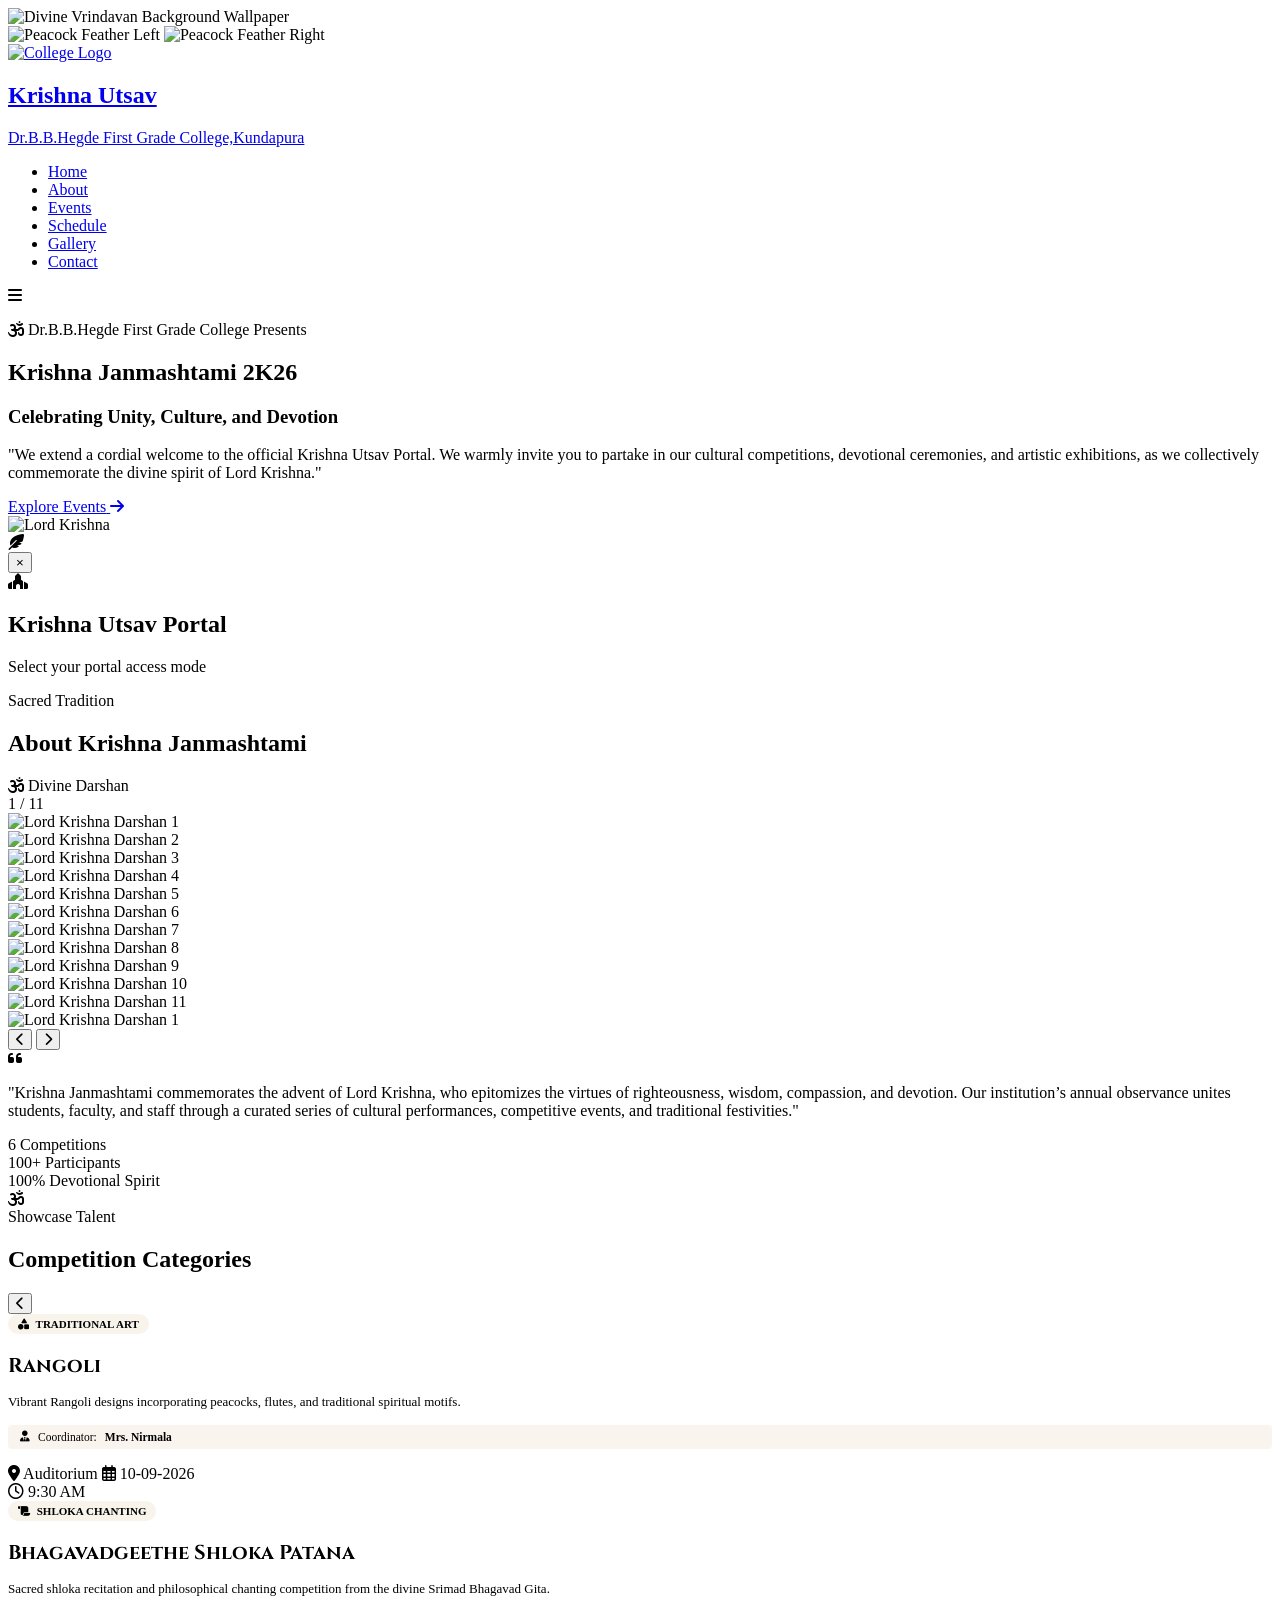
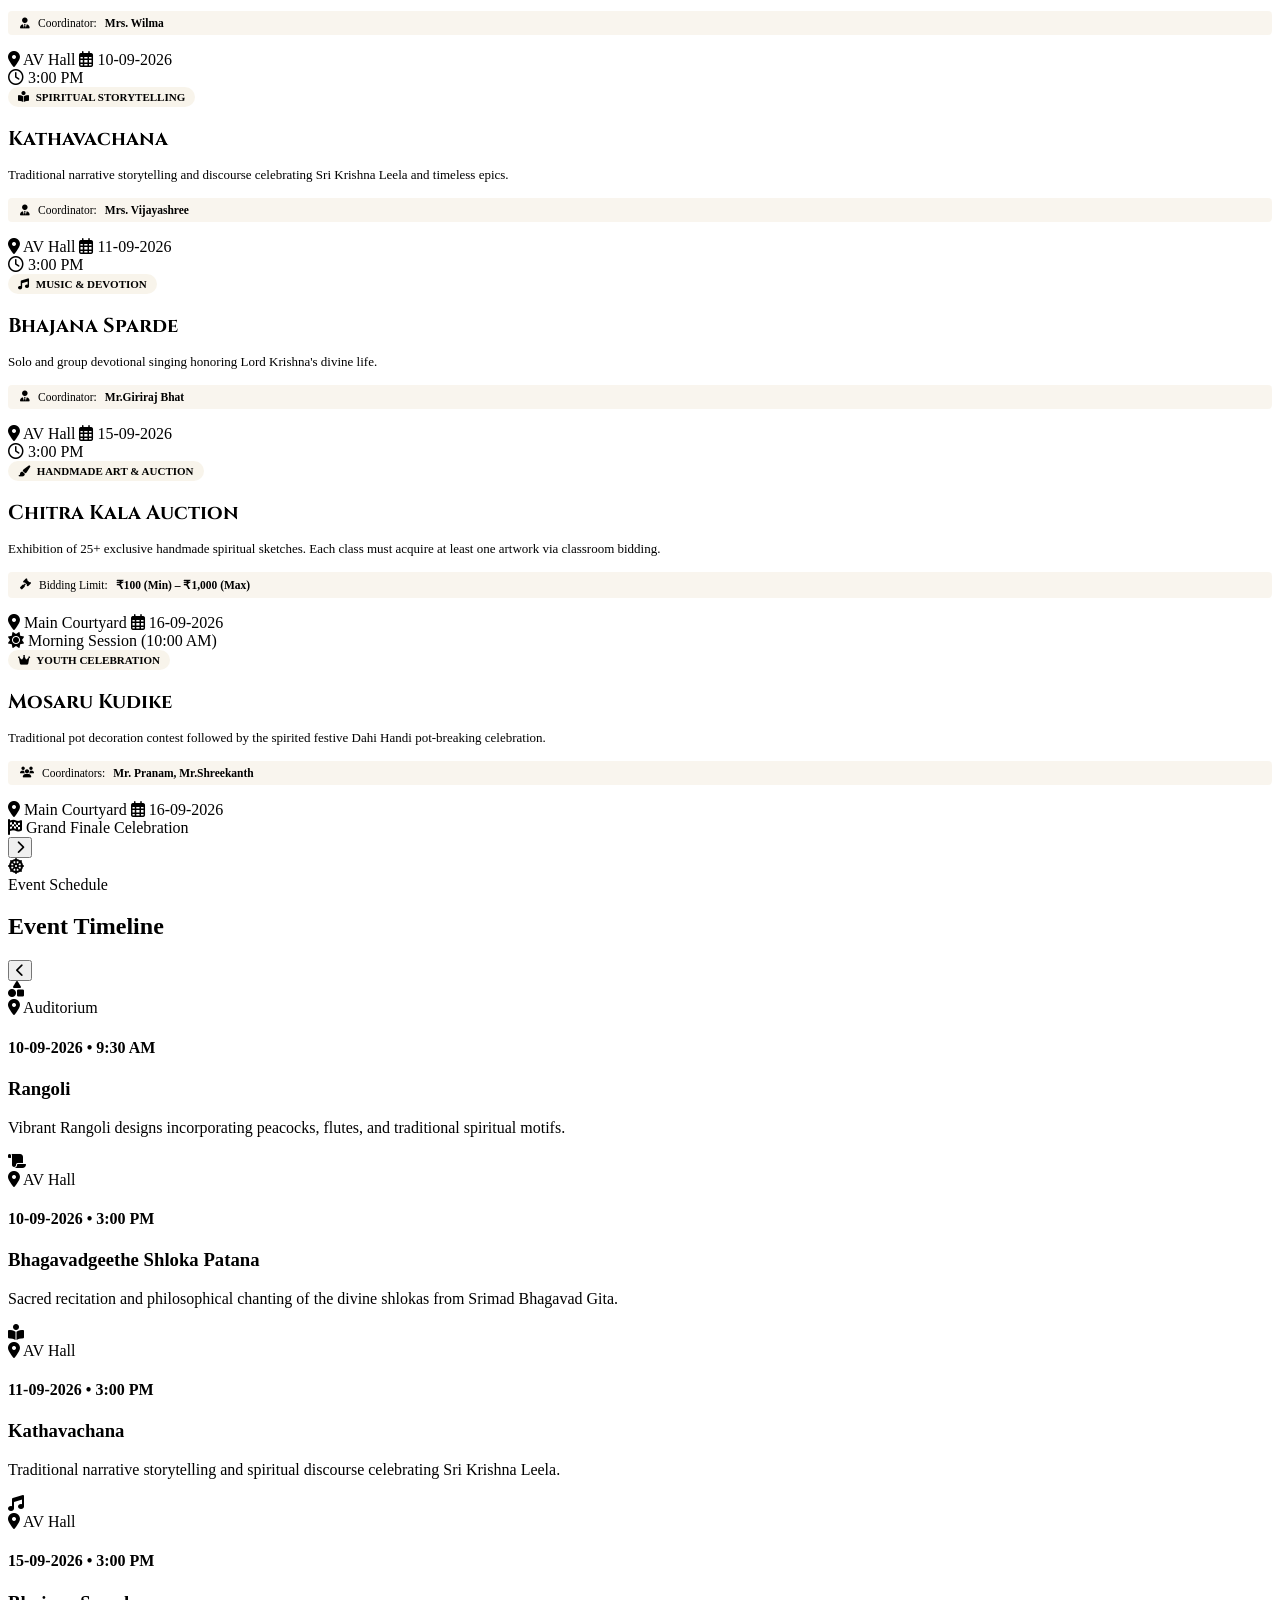
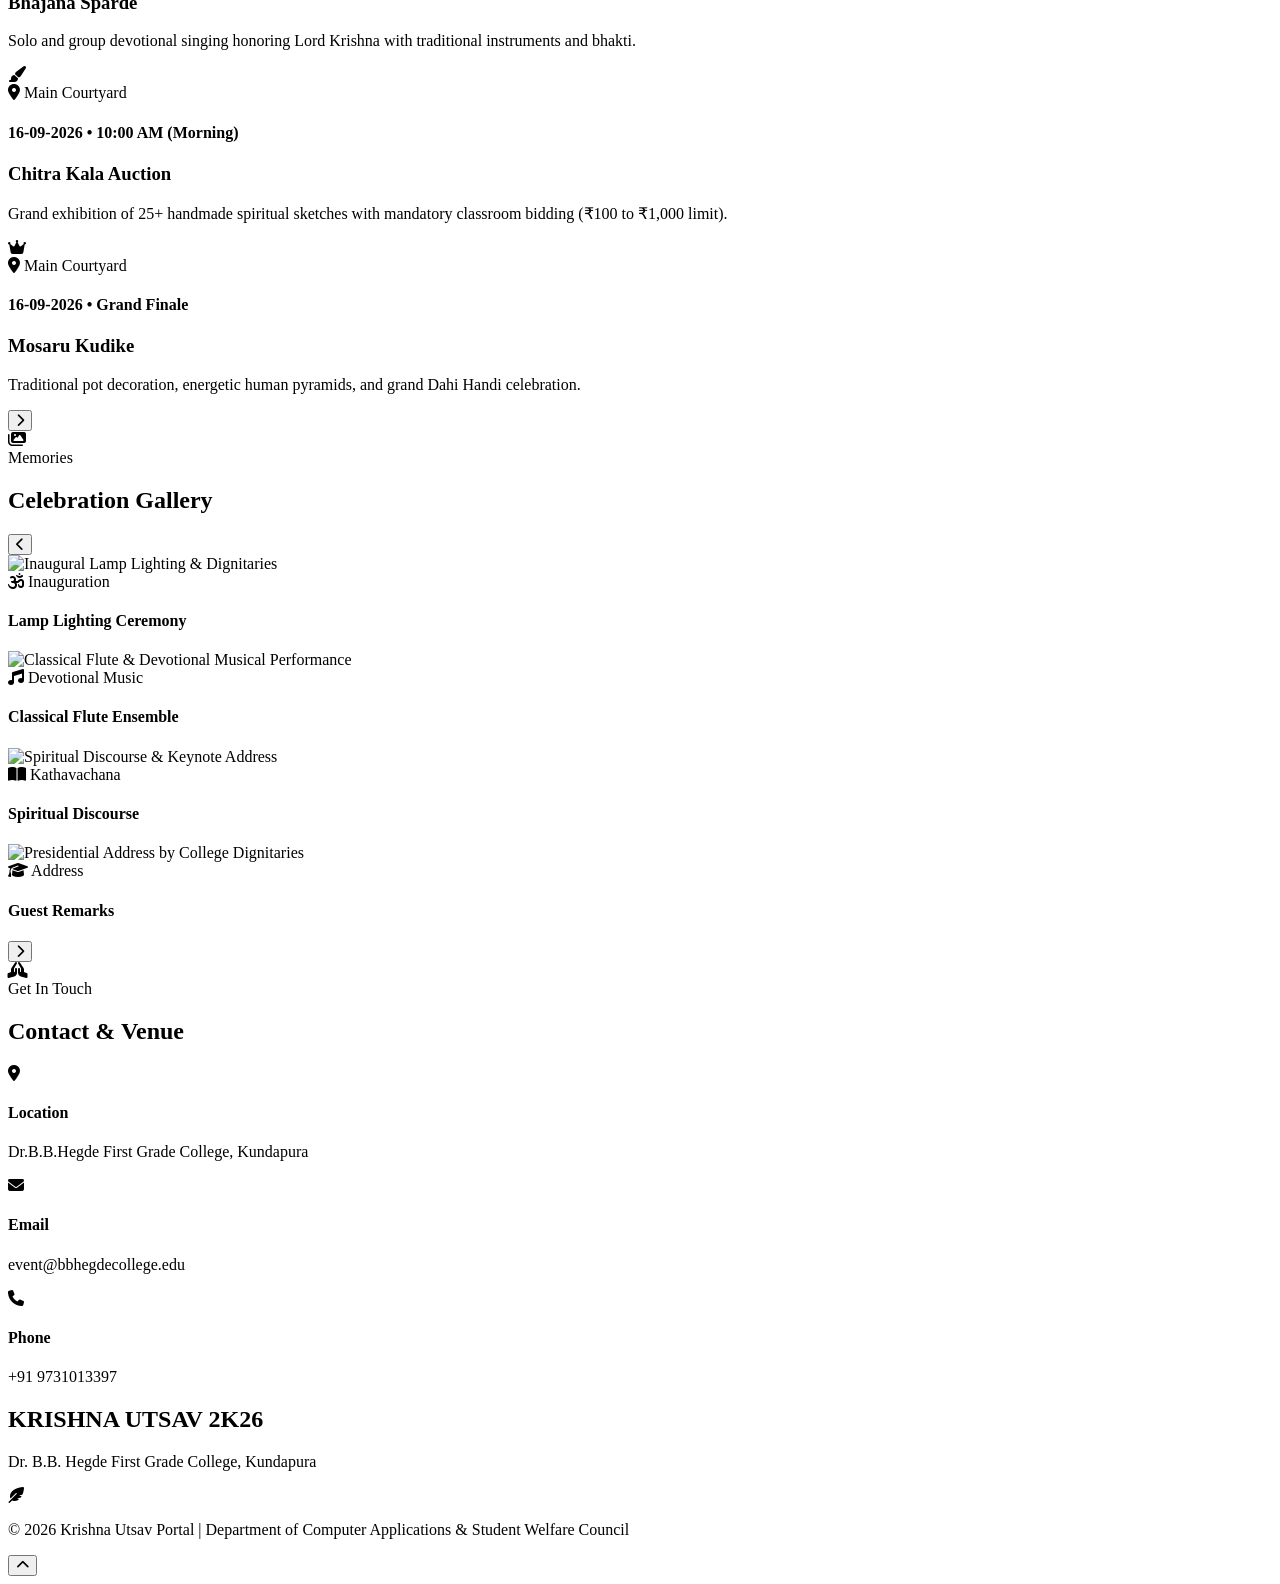
==== HTML and CSS/portal_showcase.html @ 1ee276e9 "Initial commit - Krishna Utsav Launch website" ====
<!DOCTYPE html>
<html lang="en">

<head>
  <base href="https://krishna-utsav-2026.vercel.app/">
    <meta charset="UTF-8">
    <meta name="viewport" content="width=device-width, initial-scale=1.0">

    <title>Krishna Utsav Portal | Krishna Janmashtami 2026</title>
    <meta name="description"
        content="Official Krishna Janmashtami Event Portal for Dr BB Hegde First Grade College. Join cultural competitions, devotional events, and celebrations.">

    <!-- Favicon & Touch Icons -->
    <link rel="icon" type="image/x-icon" href="favicon.ico">
    <link rel="icon" type="image/png" sizes="32x32" href="Image and Audio/favicon-32x32.png">
    <link rel="icon" type="image/png" sizes="16x16" href="Image and Audio/favicon-16x16.png">
    <link rel="apple-touch-icon" sizes="180x180" href="Image and Audio/apple-touch-icon.png">

    <!-- Google Fonts (Poppins & Cinzel for spiritual touch) -->
    <link rel="preconnect" href="https://fonts.googleapis.com">
    <link rel="preconnect" href="https://fonts.gstatic.com" crossorigin>
    <link
        href="https://fonts.googleapis.com/css2?family=Cinzel:wght@500;600;700;800&family=Poppins:wght@300;400;500;600;700&display=swap"
        rel="stylesheet">

    <!-- Font Awesome -->
    <link rel="stylesheet" href="https://cdnjs.cloudflare.com/ajax/libs/font-awesome/6.7.2/css/all.min.css">

    <!-- CSS -->
    <link rel="stylesheet" href="HTML and CSS/index.css">

    <!-- JS -->
    <script src="Java Script/index.js" defer></script>
</head>

<body>

    <!-- Decorative Corner Ornaments -->
    <div class="corner-ornament tl"></div>
    <div class="corner-ornament tr"></div>
    <div class="corner-ornament bl"></div>
    <div class="corner-ornament br"></div>

    <!-- Reading Progress Bar -->
    <div id="scrollProgress" class="scroll-progress"></div>

    <!-- Full-Page Divine Background Wallpaper -->
    <div class="global-page-bg" aria-hidden="true">
        <img src="Image and Audio/vrindavan-bg.jpeg" alt="Divine Vrindavan Background Wallpaper">
    </div>

    <!-- Global Floating Background Elements: Divine Peacock Feathers -->
    <img src="Image and Audio/peacock-feather.png" class="bg-peacock-feather-1" alt="Peacock Feather Left">
    <img src="Image and Audio/peacock-feather.png" class="bg-peacock-feather-2" alt="Peacock Feather Right">


    <!-- Audio Ambient Player -->
    <audio id="bgMusic" loop preload="auto" autoplay>
        <source src="Image and Audio/krishna_flute.mp3" type="audio/mpeg">
        <source src="https://krishna-utsav-2026.vercel.app/Image%20and%20Audio/krishna_flute.mp3" type="audio/mpeg">
        <source src="../Image and Audio/audio/krishna_flute.mp3" type="audio/mpeg">
    </audio>

    <!--=================================================
                    HEADER / NAVBAR
==================================================-->
    <header class="header">
        <nav class="navbar">
            <a href="#home" class="logo">
                <div class="logo-icon-wrap">
                    <img src="Image and Audio/college-logo.png" alt="College Logo">
                </div>
                <div>
                    <h2>Krishna Utsav</h2>
                    <span>Dr.B.B.Hegde First Grade College,Kundapura</span>
                </div>
            </a>

            <ul class="nav-links">
                <li><a href="#home">Home</a></li>
                <li><a href="#about">About</a></li>
                <li><a href="#events">Events</a></li>
                <li><a href="#schedule">Schedule</a></li>
                <li><a href="#gallery">Gallery</a></li>
                <li><a href="#contact">Contact</a></li>
            </ul>

            <div class="menu-btn" aria-label="Toggle Navigation Menu">
                <i class="fa-solid fa-bars"></i>
            </div>
        </nav>
    </header>

    <!--=================================================
                    HERO SECTION
==================================================-->
    <section class="hero" id="home">
        <div class="mandala"></div>
        <div class="spiritual-glow-bg"></div>
        <div class="light-rays"></div>



        <div class="hero-content">
            <p class="college-name">
                <i class="fa-solid fa-om gold-icon"></i> Dr.B.B.Hegde First Grade College Presents
            </p>

            <h1>
                Krishna Janmashtami <span class="gold-year">2K26</span>
            </h1>

            <h3>
                Celebrating Unity, Culture, and Devotion
            </h3>

            <p class="hero-description">
                "We extend a cordial welcome to the official Krishna Utsav Portal.
                We warmly invite you to partake in our cultural competitions,
                devotional ceremonies, and artistic exhibitions,
                as we collectively commemorate the divine spirit of Lord Krishna."
            </p>

            <div class="hero-actions">
                <a href="#events" class="primary-btn">
                    <span>Explore Events</span>
                    <i class="fa-solid fa-arrow-right"></i>
                </a>
            </div>
        </div>

        <div class="hero-image">
            <div class="divine-halo"></div>
            <div class="divine-halo-outer"></div>
            <div class="divine-halo-inner"></div>
            <div class="divine-aura"></div>
            <div class="divine-aura-inner"></div>
            <img src="Image and Audio/krishna-hero.png" alt="Lord Krishna" class="krishna-img">
        </div>
    </section>

    <!-- Spiritual Divider -->
    <div class="spiritual-divider">
        <span class="divider-line"></span>
        <span class="divider-icon"><i class="fa-solid fa-feather-pointed"></i></span>
        <span class="divider-line"></span>
    </div>

    <!--=================================================
                ACCESS PORTAL MODAL
==================================================-->
    <div class="portal-modal" id="portalModal">
        <div class="modal-content">
            <button class="close-modal" aria-label="Close modal">
                &times;
            </button>

            <div class="modal-header-badge">
                <i class="fa-solid fa-place-of-worship"></i>
            </div>

            <h2>Krishna Utsav Portal</h2>
            <p>Select your portal access mode</p>
        </div>
    </div>

    <!--=================================================
                    ABOUT SECTION
==================================================-->
    <section class="about reveal" id="about">
        <div class="section-title">
            <span class="sub-heading">Sacred Tradition</span>
            <h2>About Krishna Janmashtami</h2>
            <div class="gold-underline"></div>
        </div>

        <div class="about-container">
            <div class="about-image reveal-left">
                <div class="krishna-darshan-card">
                    <div class="krishna-darshan-header">
                        <div class="krishna-darshan-title">
                            <i class="fa-solid fa-om gold-icon"></i>
                            <span>Divine Darshan</span>
                        </div>
                        <span class="darshan-counter" id="darshanCounter">1 / 11</span>
                    </div>

                    <div class="krishna-slider-container" id="krishnaSliderContainer">
                        <div class="krishna-slider-track" id="krishnaSliderTrack">
                            <div class="krishna-slide" data-index="1">
                                <img src="Image and Audio/Krishna/krishna-1.jpeg" alt="Lord Krishna Darshan 1"
                                    loading="eager">
                            </div>
                            <div class="krishna-slide" data-index="2">
                                <img src="Image and Audio/Krishna/krishna-2.jpeg" alt="Lord Krishna Darshan 2"
                                    loading="lazy">
                            </div>
                            <div class="krishna-slide" data-index="3">
                                <img src="Image and Audio/Krishna/krishna-3.jpeg" alt="Lord Krishna Darshan 3"
                                    loading="lazy">
                            </div>
                            <div class="krishna-slide" data-index="4">
                                <img src="Image and Audio/Krishna/krishna-4.jpeg" alt="Lord Krishna Darshan 4"
                                    loading="lazy">
                            </div>
                            <div class="krishna-slide" data-index="5">
                                <img src="Image and Audio/Krishna/krishna-5.jpeg" alt="Lord Krishna Darshan 5"
                                    loading="lazy">
                            </div>
                            <div class="krishna-slide" data-index="6">
                                <img src="Image and Audio/Krishna/krishna-6.jpeg" alt="Lord Krishna Darshan 6"
                                    loading="lazy">
                            </div>
                            <div class="krishna-slide" data-index="7">
                                <img src="Image and Audio/Krishna/krishna-7.jpeg" alt="Lord Krishna Darshan 7"
                                    loading="lazy">
                            </div>
                            <div class="krishna-slide" data-index="8">
                                <img src="Image and Audio/Krishna/krishna-8.jpeg" alt="Lord Krishna Darshan 8"
                                    loading="lazy">
                            </div>
                            <div class="krishna-slide" data-index="9">
                                <img src="Image and Audio/Krishna/krishna-9.jpeg" alt="Lord Krishna Darshan 9"
                                    loading="lazy">
                            </div>
                            <div class="krishna-slide" data-index="10">
                                <img src="Image and Audio/Krishna/krishna-10.jpeg" alt="Lord Krishna Darshan 10"
                                    loading="lazy">
                            </div>
                            <div class="krishna-slide" data-index="11">
                                <img src="Image and Audio/Krishna/krishna-11.jpeg" alt="Lord Krishna Darshan 11"
                                    loading="lazy">
                            </div>
                            <!-- Seamless infinite loop clone -->
                            <div class="krishna-slide" data-index="1-clone" aria-hidden="true">
                                <img src="Image and Audio/Krishna/krishna-1.jpeg" alt="Lord Krishna Darshan 1"
                                    loading="lazy">
                            </div>
                        </div>

                        <!-- 3-second countdown timer bar -->
                        <div class="krishna-timer-progress">
                            <div class="krishna-timer-bar" id="krishnaTimerBar"></div>
                        </div>

                        <!-- Navigation Arrows -->
                        <button class="krishna-nav-btn prev" id="krishnaPrev" aria-label="Previous Darshan">
                            <i class="fa-solid fa-chevron-left"></i>
                        </button>
                        <button class="krishna-nav-btn next" id="krishnaNext" aria-label="Next Darshan">
                            <i class="fa-solid fa-chevron-right"></i>
                        </button>
                    </div>

                    <!-- 11 Pagination Navigation Dots -->
                    <div class="krishna-dots-container" id="krishnaDots"></div>
                </div>
            </div>

            <div class="about-content reveal-right">
                <div class="quote-badge">
                    <i class="fa-solid fa-quote-left"></i>
                </div>
                <p>
                    "Krishna Janmashtami commemorates the advent of Lord Krishna, who epitomizes the virtues of
                    righteousness, wisdom, compassion, and devotion. Our institution’s annual observance unites
                    students, faculty, and staff through a curated series of cultural performances, competitive events,
                    and traditional festivities."
                </p>
                <div class="about-stats">
                    <div class="stat-card reveal-scale">
                        <span class="stat-num">6</span>
                        <span class="stat-label">Competitions</span>
                    </div>
                    <div class="stat-card reveal-scale">
                        <span class="stat-num">100+</span>
                        <span class="stat-label">Participants</span>
                    </div>
                    <div class="stat-card reveal-scale">
                        <span class="stat-num">100%</span>
                        <span class="stat-label">Devotional Spirit</span>
                    </div>
                </div>
            </div>
        </div>
    </section>

    <!-- Spiritual Divider -->
    <div class="spiritual-divider">
        <span class="divider-line"></span>
        <span class="divider-icon"><i class="fa-solid fa-om"></i></span>
        <span class="divider-line"></span>
    </div>

    <!--=================================================
                COMPETITIONS SECTION
==================================================-->
    <section class="events reveal" id="events">
        <div class="section-title">
            <span class="sub-heading">Showcase Talent</span>
            <h2>Competition Categories</h2>
            <div class="gold-underline"></div>
        </div>

        <div class="carousel-container" id="eventsCarousel">
            <button class="carousel-ctrl-btn prev" aria-label="Previous Events"><i
                    class="fa-solid fa-chevron-left"></i></button>
            <div class="carousel-viewport">
                <div id="eventContainer" class="slider-track">
                    <!-- 1. Rangoli -->
                    <div class="event-card">
                        <div style="margin-bottom: 12px;">
                            <strong
                                style="font-size: 11px; padding: 4px 10px; border-radius: 12px; background: rgba(198,161,91,0.12); color: var(--secondary); text-transform: uppercase;"><i
                                    class="fa-solid fa-shapes" style="margin-right: 4px;"></i> Traditional
                                Art</strong>
                        </div>
                        <h3
                            style="font-family: 'Cinzel', serif; font-size: 20px; color: var(--primary); margin-bottom: 8px;">
                            Rangoli</h3>
                        <p style="color: var(--text-muted); font-size: 13px; line-height: 1.6; margin-bottom: 12px;">
                            Vibrant Rangoli designs incorporating peacocks, flutes, and traditional spiritual motifs.
                        </p>
                        <div
                            style="display: flex; align-items: center; gap: 8px; margin-bottom: 16px; padding: 6px 12px; background: rgba(198,161,91,0.1); border-left: 3px solid var(--secondary); border-radius: 4px;">
                            <i class="fa-solid fa-user-tie" style="color: var(--secondary); font-size: 11px;"></i>
                            <span
                                style="font-size: 11.5px; color: var(--text-muted); font-weight: 500;">Coordinator:</span>
                            <strong style="font-size: 11.5px; color: var(--primary);">Mrs. Nirmala</strong>
                        </div>
                        <div class="event-meta-box">
                            <div class="event-meta-row">
                                <span class="event-venue-tag"><i class="fa-solid fa-location-dot"></i> Auditorium</span>
                                <span class="event-date-badge"><i class="fa-regular fa-calendar-days"></i>
                                    10-09-2026</span>
                            </div>
                            <div class="event-time-tag">
                                <i class="fa-regular fa-clock"></i> 9:30 AM
                            </div>
                        </div>
                    </div>

                    <!-- 2. Bhagavadgeethe Shloka Patana -->
                    <div class="event-card">
                        <div style="margin-bottom: 12px;">
                            <strong
                                style="font-size: 11px; padding: 4px 10px; border-radius: 12px; background: rgba(198,161,91,0.12); color: var(--secondary); text-transform: uppercase;"><i
                                    class="fa-solid fa-scroll" style="margin-right: 4px;"></i> Shloka
                                Chanting</strong>
                        </div>
                        <h3
                            style="font-family: 'Cinzel', serif; font-size: 20px; color: var(--primary); margin-bottom: 8px;">
                            Bhagavadgeethe Shloka Patana</h3>
                        <p style="color: var(--text-muted); font-size: 13px; line-height: 1.6; margin-bottom: 12px;">
                            Sacred shloka recitation and philosophical chanting competition from the divine Srimad
                            Bhagavad Gita.</p>
                        <div
                            style="display: flex; align-items: center; gap: 8px; margin-bottom: 16px; padding: 6px 12px; background: rgba(198,161,91,0.1); border-left: 3px solid var(--secondary); border-radius: 4px;">
                            <i class="fa-solid fa-user-tie" style="color: var(--secondary); font-size: 11px;"></i>
                            <span
                                style="font-size: 11.5px; color: var(--text-muted); font-weight: 500;">Coordinator:</span>
                            <strong style="font-size: 11.5px; color: var(--primary);">Mrs. Wilma</strong>
                        </div>
                        <div class="event-meta-box">
                            <div class="event-meta-row">
                                <span class="event-venue-tag"><i class="fa-solid fa-location-dot"></i> AV Hall</span>
                                <span class="event-date-badge"><i class="fa-regular fa-calendar-days"></i>
                                    10-09-2026</span>
                            </div>
                            <div class="event-time-tag">
                                <i class="fa-regular fa-clock"></i> 3:00 PM
                            </div>
                        </div>
                    </div>

                    <!-- 3. Kathavachana -->
                    <div class="event-card">
                        <div style="margin-bottom: 12px;">
                            <strong
                                style="font-size: 11px; padding: 4px 10px; border-radius: 12px; background: rgba(198,161,91,0.12); color: var(--secondary); text-transform: uppercase;"><i
                                    class="fa-solid fa-book-open-reader" style="margin-right: 4px;"></i> Spiritual
                                Storytelling</strong>
                        </div>
                        <h3
                            style="font-family: 'Cinzel', serif; font-size: 20px; color: var(--primary); margin-bottom: 8px;">
                            Kathavachana</h3>
                        <p style="color: var(--text-muted); font-size: 13px; line-height: 1.6; margin-bottom: 12px;">
                            Traditional narrative storytelling and discourse celebrating Sri Krishna Leela and timeless
                            epics.</p>
                        <div
                            style="display: flex; align-items: center; gap: 8px; margin-bottom: 16px; padding: 6px 12px; background: rgba(198,161,91,0.1); border-left: 3px solid var(--secondary); border-radius: 4px;">
                            <i class="fa-solid fa-user-tie" style="color: var(--secondary); font-size: 11px;"></i>
                            <span
                                style="font-size: 11.5px; color: var(--text-muted); font-weight: 500;">Coordinator:</span>
                            <strong style="font-size: 11.5px; color: var(--primary);">Mrs. Vijayashree</strong>
                        </div>
                        <div class="event-meta-box">
                            <div class="event-meta-row">
                                <span class="event-venue-tag"><i class="fa-solid fa-location-dot"></i> AV Hall</span>
                                <span class="event-date-badge"><i class="fa-regular fa-calendar-days"></i>
                                    11-09-2026</span>
                            </div>
                            <div class="event-time-tag">
                                <i class="fa-regular fa-clock"></i> 3:00 PM
                            </div>
                        </div>
                    </div>

                    <!-- 4. Bhajana Sparde -->
                    <div class="event-card">
                        <div style="margin-bottom: 12px;">
                            <strong
                                style="font-size: 11px; padding: 4px 10px; border-radius: 12px; background: rgba(198,161,91,0.12); color: var(--secondary); text-transform: uppercase;"><i
                                    class="fa-solid fa-music" style="margin-right: 4px;"></i> Music &
                                Devotion</strong>
                        </div>
                        <h3
                            style="font-family: 'Cinzel', serif; font-size: 20px; color: var(--primary); margin-bottom: 8px;">
                            Bhajana Sparde</h3>
                        <p style="color: var(--text-muted); font-size: 13px; line-height: 1.6; margin-bottom: 12px;">
                            Solo and group devotional singing honoring Lord Krishna's divine life.</p>
                        <div
                            style="display: flex; align-items: center; gap: 8px; margin-bottom: 16px; padding: 6px 12px; background: rgba(198,161,91,0.1); border-left: 3px solid var(--secondary); border-radius: 4px;">
                            <i class="fa-solid fa-user-tie" style="color: var(--secondary); font-size: 11px;"></i>
                            <span
                                style="font-size: 11.5px; color: var(--text-muted); font-weight: 500;">Coordinator:</span>
                            <strong style="font-size: 11.5px; color: var(--primary);">Mr.Giriraj Bhat</strong>
                        </div>
                        <div class="event-meta-box">
                            <div class="event-meta-row">
                                <span class="event-venue-tag"><i class="fa-solid fa-location-dot"></i> AV Hall</span>
                                <span class="event-date-badge"><i class="fa-regular fa-calendar-days"></i>
                                    15-09-2026</span>
                            </div>
                            <div class="event-time-tag">
                                <i class="fa-regular fa-clock"></i> 3:00 PM
                            </div>
                        </div>
                    </div>

                    <!-- 5. Chitra Kala Auction -->
                    <div class="event-card">
                        <div style="margin-bottom: 12px;">
                            <strong
                                style="font-size: 11px; padding: 4px 10px; border-radius: 12px; background: rgba(198,161,91,0.12); color: var(--secondary); text-transform: uppercase;"><i
                                    class="fa-solid fa-paintbrush" style="margin-right: 4px;"></i> Handmade Art &
                                Auction</strong>
                        </div>
                        <h3
                            style="font-family: 'Cinzel', serif; font-size: 20px; color: var(--primary); margin-bottom: 8px;">
                            Chitra Kala Auction</h3>
                        <p style="color: var(--text-muted); font-size: 13px; line-height: 1.6; margin-bottom: 12px;">
                            Exhibition of 25+ exclusive handmade spiritual sketches. Each class must acquire at least
                            one artwork via classroom bidding.</p>
                        <div
                            style="display: flex; align-items: center; gap: 8px; margin-bottom: 16px; padding: 6px 12px; background: rgba(198,161,91,0.1); border-left: 3px solid var(--secondary); border-radius: 4px;">
                            <i class="fa-solid fa-gavel" style="color: var(--secondary); font-size: 11px;"></i>
                            <span style="font-size: 11.5px; color: var(--text-muted); font-weight: 500;">Bidding
                                Limit:</span>
                            <strong style="font-size: 11.5px; color: var(--primary);">₹100 (Min) – ₹1,000 (Max)</strong>
                        </div>
                        <div class="event-meta-box">
                            <div class="event-meta-row">
                                <span class="event-venue-tag"><i class="fa-solid fa-location-dot"></i> Main
                                    Courtyard</span>
                                <span class="event-date-badge"><i class="fa-regular fa-calendar-days"></i>
                                    16-09-2026</span>
                            </div>
                            <div class="event-time-tag">
                                <i class="fa-solid fa-sun"></i> Morning Session (10:00 AM)
                            </div>
                        </div>
                    </div>

                    <!-- 6. Mosaru Kudike (Grand Finale) -->
                    <div class="event-card">
                        <div style="margin-bottom: 12px;">
                            <strong
                                style="font-size: 11px; padding: 4px 10px; border-radius: 12px; background: rgba(198,161,91,0.12); color: var(--secondary); text-transform: uppercase;"><i
                                    class="fa-solid fa-crown" style="margin-right: 4px;"></i> Youth Celebration</strong>
                        </div>
                        <h3
                            style="font-family: 'Cinzel', serif; font-size: 20px; color: var(--primary); margin-bottom: 8px;">
                            Mosaru Kudike</h3>
                        <p style="color: var(--text-muted); font-size: 13px; line-height: 1.6; margin-bottom: 12px;">
                            Traditional pot decoration contest followed by the spirited festive Dahi Handi pot-breaking
                            celebration.</p>
                        <div
                            style="display: flex; align-items: center; gap: 8px; margin-bottom: 16px; padding: 6px 12px; background: rgba(198,161,91,0.1); border-left: 3px solid var(--secondary); border-radius: 4px;">
                            <i class="fa-solid fa-users" style="color: var(--secondary); font-size: 11px;"></i>
                            <span
                                style="font-size: 11.5px; color: var(--text-muted); font-weight: 500;">Coordinators:</span>
                            <strong style="font-size: 11.5px; color: var(--primary);">Mr. Pranam,
                                Mr.Shreekanth</strong>
                        </div>
                        <div class="event-meta-box">
                            <div class="event-meta-row">
                                <span class="event-venue-tag"><i class="fa-solid fa-location-dot"></i> Main
                                    Courtyard</span>
                                <span class="event-date-badge"><i class="fa-regular fa-calendar-days"></i>
                                    16-09-2026</span>
                            </div>
                            <div class="event-time-tag">
                                <i class="fa-solid fa-flag-checkered"></i> Grand Finale Celebration
                            </div>
                        </div>
                    </div>
                </div>
            </div>
            <button class="carousel-ctrl-btn next" aria-label="Next Events"><i
                    class="fa-solid fa-chevron-right"></i></button>
        </div>
    </section>

    <!-- Spiritual Divider -->
    <div class="spiritual-divider">
        <span class="divider-line"></span>
        <span class="divider-icon"><i class="fa-solid fa-dharmachakra"></i></span>
        <span class="divider-line"></span>
    </div>

    <!--=================================================
                    TIMELINE SECTION
==================================================-->
    <section class="timeline reveal" id="schedule">
        <div class="section-title">
            <span class="sub-heading">Event Schedule</span>
            <h2>Event Timeline</h2>
            <div class="gold-underline"></div>
        </div>

        <div class="carousel-container" id="timelineCarousel">
            <button class="carousel-ctrl-btn prev" aria-label="Previous Schedule"><i
                    class="fa-solid fa-chevron-left"></i></button>
            <div class="carousel-viewport">
                <div id="timelineContainer" class="slider-track">
                    <div class="timeline-item reveal-scale">
                        <div class="timeline-dot"><i class="fa-solid fa-shapes"></i></div>
                        <div class="timeline-content">
                            <span class="timeline-venue-badge"><i class="fa-solid fa-location-dot"></i>
                                Auditorium</span>
                            <h4>10-09-2026 • 9:30 AM</h4>
                            <h3>Rangoli</h3>
                            <p>Vibrant Rangoli designs incorporating peacocks, flutes, and traditional spiritual motifs.
                            </p>
                        </div>
                    </div>

                    <div class="timeline-item reveal-scale">
                        <div class="timeline-dot"><i class="fa-solid fa-scroll"></i></div>
                        <div class="timeline-content">
                            <span class="timeline-venue-badge"><i class="fa-solid fa-location-dot"></i> AV Hall</span>
                            <h4>10-09-2026 • 3:00 PM</h4>
                            <h3>Bhagavadgeethe Shloka Patana</h3>
                            <p>Sacred recitation and philosophical chanting of the divine shlokas from Srimad Bhagavad
                                Gita.</p>
                        </div>
                    </div>

                    <div class="timeline-item reveal-scale">
                        <div class="timeline-dot"><i class="fa-solid fa-book-open-reader"></i></div>
                        <div class="timeline-content">
                            <span class="timeline-venue-badge"><i class="fa-solid fa-location-dot"></i> AV Hall</span>
                            <h4>11-09-2026 • 3:00 PM</h4>
                            <h3>Kathavachana</h3>
                            <p>Traditional narrative storytelling and spiritual discourse celebrating Sri Krishna Leela.
                            </p>
                        </div>
                    </div>

                    <div class="timeline-item reveal-scale">
                        <div class="timeline-dot"><i class="fa-solid fa-music"></i></div>
                        <div class="timeline-content">
                            <span class="timeline-venue-badge"><i class="fa-solid fa-location-dot"></i> AV Hall</span>
                            <h4>15-09-2026 • 3:00 PM</h4>
                            <h3>Bhajana Sparde</h3>
                            <p>Solo and group devotional singing honoring Lord Krishna with traditional instruments and
                                bhakti.</p>
                        </div>
                    </div>

                    <div class="timeline-item reveal-scale">
                        <div class="timeline-dot"><i class="fa-solid fa-paintbrush"></i></div>
                        <div class="timeline-content">
                            <span class="timeline-venue-badge"><i class="fa-solid fa-location-dot"></i> Main
                                Courtyard</span>
                            <h4>16-09-2026 • 10:00 AM (Morning)</h4>
                            <h3>Chitra Kala Auction</h3>
                            <p>Grand exhibition of 25+ handmade spiritual sketches with mandatory classroom bidding
                                (₹100 to ₹1,000 limit).</p>
                        </div>
                    </div>

                    <div class="timeline-item reveal-scale">
                        <div class="timeline-dot"><i class="fa-solid fa-crown"></i></div>
                        <div class="timeline-content">
                            <span class="timeline-venue-badge"><i class="fa-solid fa-location-dot"></i>
                                Main Courtyard</span>
                            <h4>16-09-2026 • Grand Finale</h4>
                            <h3>Mosaru Kudike</h3>
                            <p>Traditional pot decoration, energetic human pyramids, and grand Dahi Handi celebration.
                            </p>
                        </div>
                    </div>
                </div>
            </div>
            <button class="carousel-ctrl-btn next" aria-label="Next Schedule"><i
                    class="fa-solid fa-chevron-right"></i></button>
        </div>
    </section>

    <!-- Spiritual Divider -->
    <div class="spiritual-divider">
        <span class="divider-line"></span>
        <span class="divider-icon"><i class="fa-solid fa-images"></i></span>
        <span class="divider-line"></span>
    </div>

    <!--=================================================
                    GALLERY SECTION
==================================================-->
    <section class="gallery reveal" id="gallery">
        <div class="section-title">
            <span class="sub-heading">Memories</span>
            <h2>Celebration Gallery</h2>
            <div class="gold-underline"></div>
        </div>

        <div class="carousel-container" id="galleryCarousel">
            <button class="carousel-ctrl-btn prev" aria-label="Previous Media"><i
                    class="fa-solid fa-chevron-left"></i></button>
            <div class="carousel-viewport">
                <div id="galleryContainer" class="slider-track">
                    <div class="gallery-card reveal-scale">
                        <img src="Image and Audio/gallery-inauguration.jpeg"
                            alt="Inaugural Lamp Lighting & Dignitaries" loading="lazy">
                        <div class="gallery-card-overlay">
                            <span class="gallery-card-tag"><i class="fa-solid fa-om"></i> Inauguration</span>
                            <h4>Lamp Lighting Ceremony</h4>
                        </div>
                    </div>
                    <div class="gallery-card reveal-scale">
                        <img src="Image and Audio/gallery-flute-performance.jpeg"
                            alt="Classical Flute & Devotional Musical Performance" loading="lazy">
                        <div class="gallery-card-overlay">
                            <span class="gallery-card-tag"><i class="fa-solid fa-music"></i> Devotional Music</span>
                            <h4>Classical Flute Ensemble</h4>
                        </div>
                    </div>
                    <div class="gallery-card reveal-scale">
                        <img src="Image and Audio/gallery-spiritual-discourse.jpeg"
                            alt="Spiritual Discourse & Keynote Address" loading="lazy">
                        <div class="gallery-card-overlay">
                            <span class="gallery-card-tag"><i class="fa-solid fa-book-open"></i> Kathavachana</span>
                            <h4>Spiritual Discourse</h4>
                        </div>
                    </div>
                    <div class="gallery-card reveal-scale">
                        <img src="Image and Audio/gallery-presidential-address.jpeg"
                            alt="Presidential Address by College Dignitaries" loading="lazy">
                        <div class="gallery-card-overlay">
                            <span class="gallery-card-tag"><i class="fa-solid fa-graduation-cap"></i> Address</span>
                            <h4>Guest Remarks</h4>
                        </div>
                    </div>
                </div>
            </div>
            <button class="carousel-ctrl-btn next" aria-label="Next Media"><i
                    class="fa-solid fa-chevron-right"></i></button>
        </div>
    </section>

    <!-- Spiritual Divider -->
    <div class="spiritual-divider">
        <span class="divider-line"></span>
        <span class="divider-icon"><i class="fa-solid fa-hands-praying"></i></span>
        <span class="divider-line"></span>
    </div>

    <!--=================================================
                    CONTACT SECTION
==================================================-->
    <section class="contact reveal" id="contact">
        <div class="section-title">
            <span class="sub-heading">Get In Touch</span>
            <h2>Contact & Venue</h2>
            <div class="gold-underline"></div>
        </div>

        <div class="contact-container">
            <div class="contact-card reveal-scale">
                <div class="contact-icon"><i class="fa-solid fa-location-dot"></i></div>
                <h4>Location</h4>
                <p>Dr.B.B.Hegde First Grade College, Kundapura</p>
            </div>

            <div class="contact-card reveal-scale">
                <div class="contact-icon"><i class="fa-solid fa-envelope"></i></div>
                <h4>Email</h4>
                <p>event@bbhegdecollege.edu</p>
            </div>

            <div class="contact-card reveal-scale">
                <div class="contact-icon"><i class="fa-solid fa-phone"></i></div>
                <h4>Phone</h4>
                <p>+91 9731013397</p>
            </div>
        </div>
    </section>

    <!--=================================================
                    FOOTER
==================================================-->
    <footer>
        <div class="footer-mandala-bg"></div>
        <div class="footer-content">
            <h2>KRISHNA UTSAV 2K26</h2>
            <p class="college-sub">Dr. B.B. Hegde First Grade College, Kundapura</p>
            <div class="footer-divider">
                <span class="line"></span>
                <i class="fa-solid fa-feather-pointed"></i>
                <span class="line"></span>
            </div>
            <p class="copyright">
                © 2026 Krishna Utsav Portal | Department of Computer Applications & Student Welfare Council
            </p>
        </div>
    </footer>

    <!-- Scroll To Top Button -->
    <button id="scrollTopBtn" class="scroll-top-btn" aria-label="Scroll to top">
        <i class="fa-solid fa-chevron-up"></i>
    </button>


<!-- Background Audio Autoplay Engine & Smooth Auditorium Auto-Scroll Showcase -->
<script>
(function() {
  // 1. Automatic Background Song Playback Engine
  const music = document.getElementById("bgMusic");
  if (music) {
    music.volume = 0.9;

    function playBgMusic() {
      const p = music.play();
      if (p !== undefined) {
        p.then(() => {
          console.log("Background song started automatically.");
        }).catch(err => {
          console.log("Autoplay waiting for initial interaction:", err.message);
        });
      }
    }

    // Try immediately when page is opening
    playBgMusic();
    document.addEventListener("DOMContentLoaded", playBgMusic);
    window.addEventListener("load", playBgMusic);

    // Fallback: start immediately on any user action (mouse move, click, key, touch, scroll)
    const gestureEvents = ["click", "keydown", "touchstart", "mousemove", "wheel", "scroll"];
    function onUserGesture() {
      playBgMusic();
      if (!music.paused) {
        gestureEvents.forEach(evt => window.removeEventListener(evt, onUserGesture));
      }
    }
    gestureEvents.forEach(evt => window.addEventListener(evt, onUserGesture, { passive: true }));
  }

  // 2. Smooth Auditorium Auto-Scroll Engine
  let isPaused = false;
  let isAtBottom = false;
  let scrollSpeed = 1.1; // Smooth presentation speed in px/frame
  let userScrollTimeout = null;

  function autoScrollLoop() {
    if (!isPaused && !isAtBottom) {
      const maxScroll = document.documentElement.scrollHeight - window.innerHeight;
      if (window.scrollY + scrollSpeed >= maxScroll - 2) {
        window.scrollTo({ top: maxScroll, behavior: 'auto' });
        isAtBottom = true;
        
        // Pause at bottom for 4.5 seconds for audience to view footer/contact
        setTimeout(() => {
          // Smoothly scroll back to top over 2.5 seconds
          window.scrollTo({ top: 0, behavior: 'smooth' });
          // Wait at top for 2 seconds then resume downward scroll
          setTimeout(() => {
            isAtBottom = false;
          }, 2500);
        }, 4500);
      } else {
        window.scrollBy(0, scrollSpeed);
      }
    }
    requestAnimationFrame(autoScrollLoop);
  }

  // Allow manual pause/resume via Spacebar
  window.addEventListener('keydown', function(e) {
    if (e.code === 'Space') {
      e.preventDefault();
      isPaused = !isPaused;
    }
  });

  // When user manually scrolls with wheel or touch, temporarily pause auto-scroll for 3.5s
  window.addEventListener('wheel', function() {
    isPaused = true;
    clearTimeout(userScrollTimeout);
    userScrollTimeout = setTimeout(function() {
      isPaused = false;
    }, 3500);
  }, { passive: true });

  window.addEventListener('touchstart', function() {
    isPaused = true;
    clearTimeout(userScrollTimeout);
    userScrollTimeout = setTimeout(function() {
      isPaused = false;
    }, 3500);
  }, { passive: true });

  // Start auto-scroll after initial 2s pause to showcase Hero header
  setTimeout(function() {
    requestAnimationFrame(autoScrollLoop);
  }, 2000);
})();
</script>

</body>

</html>
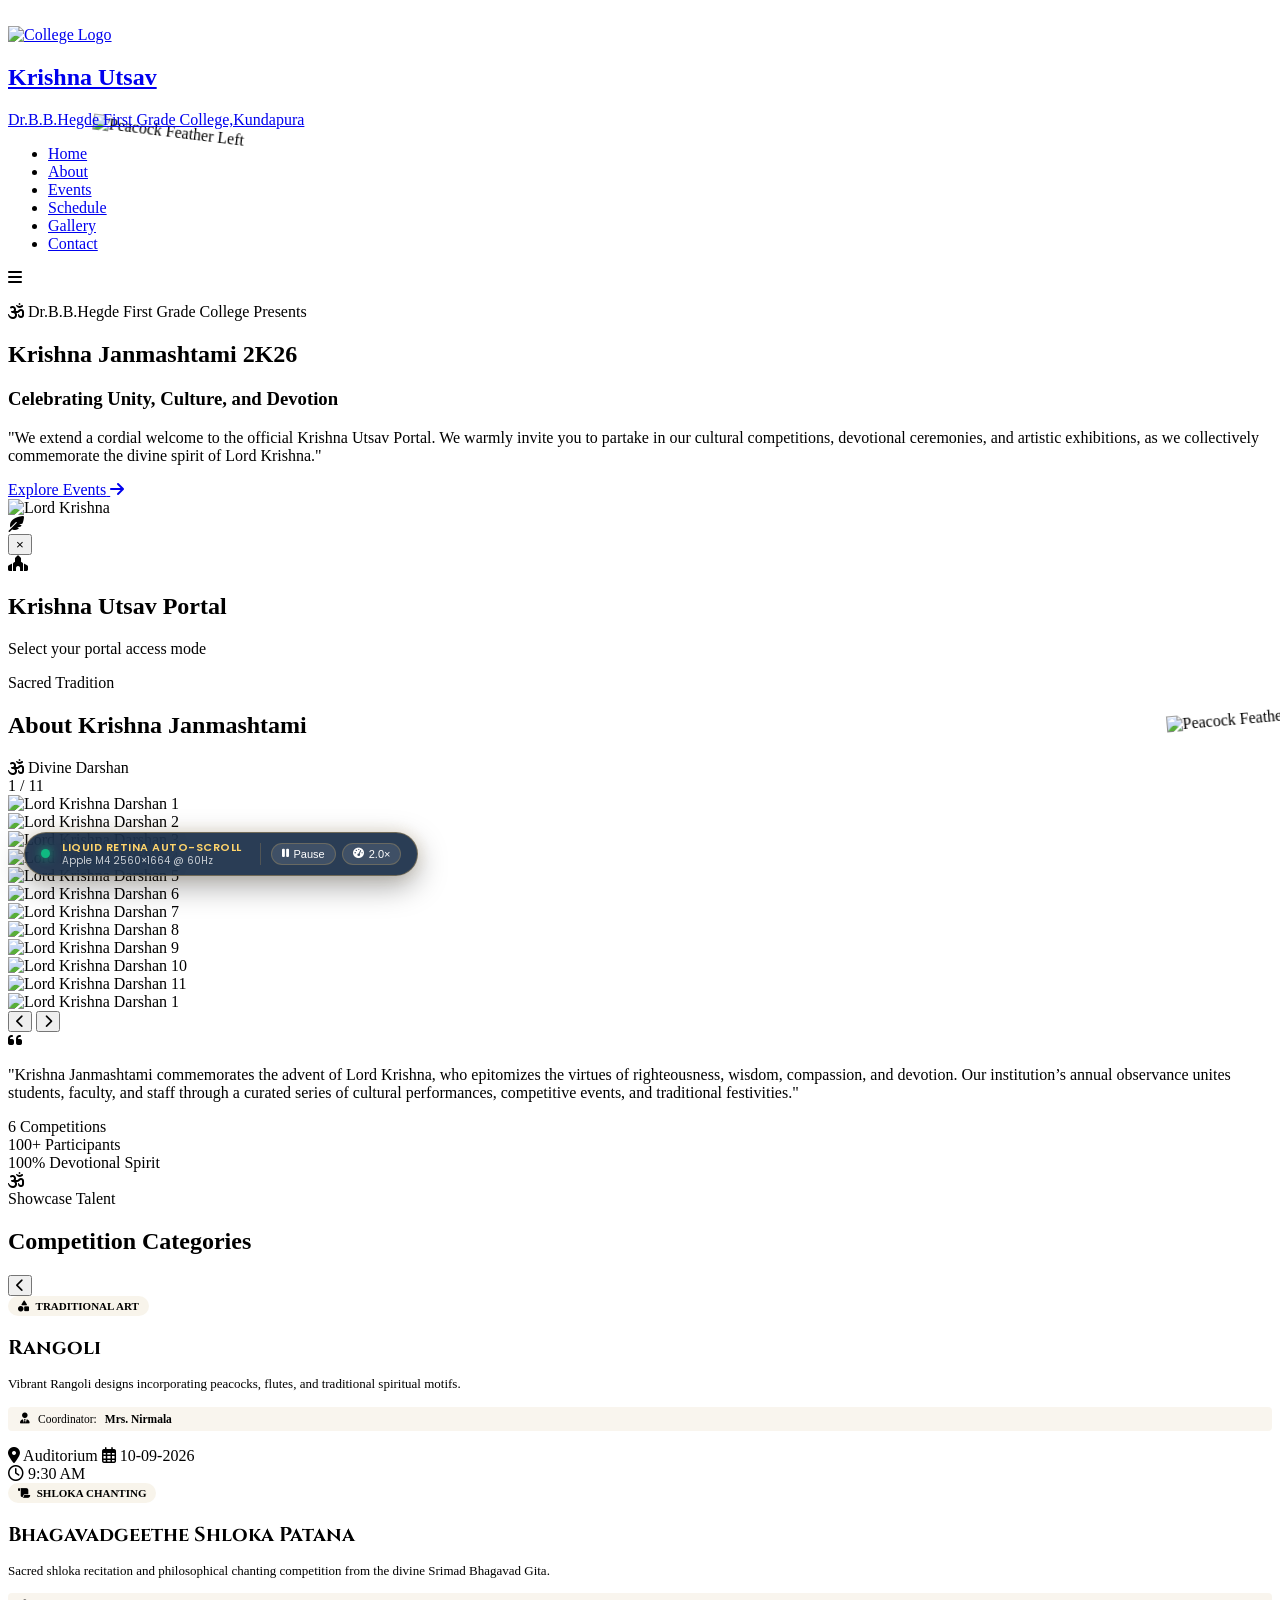
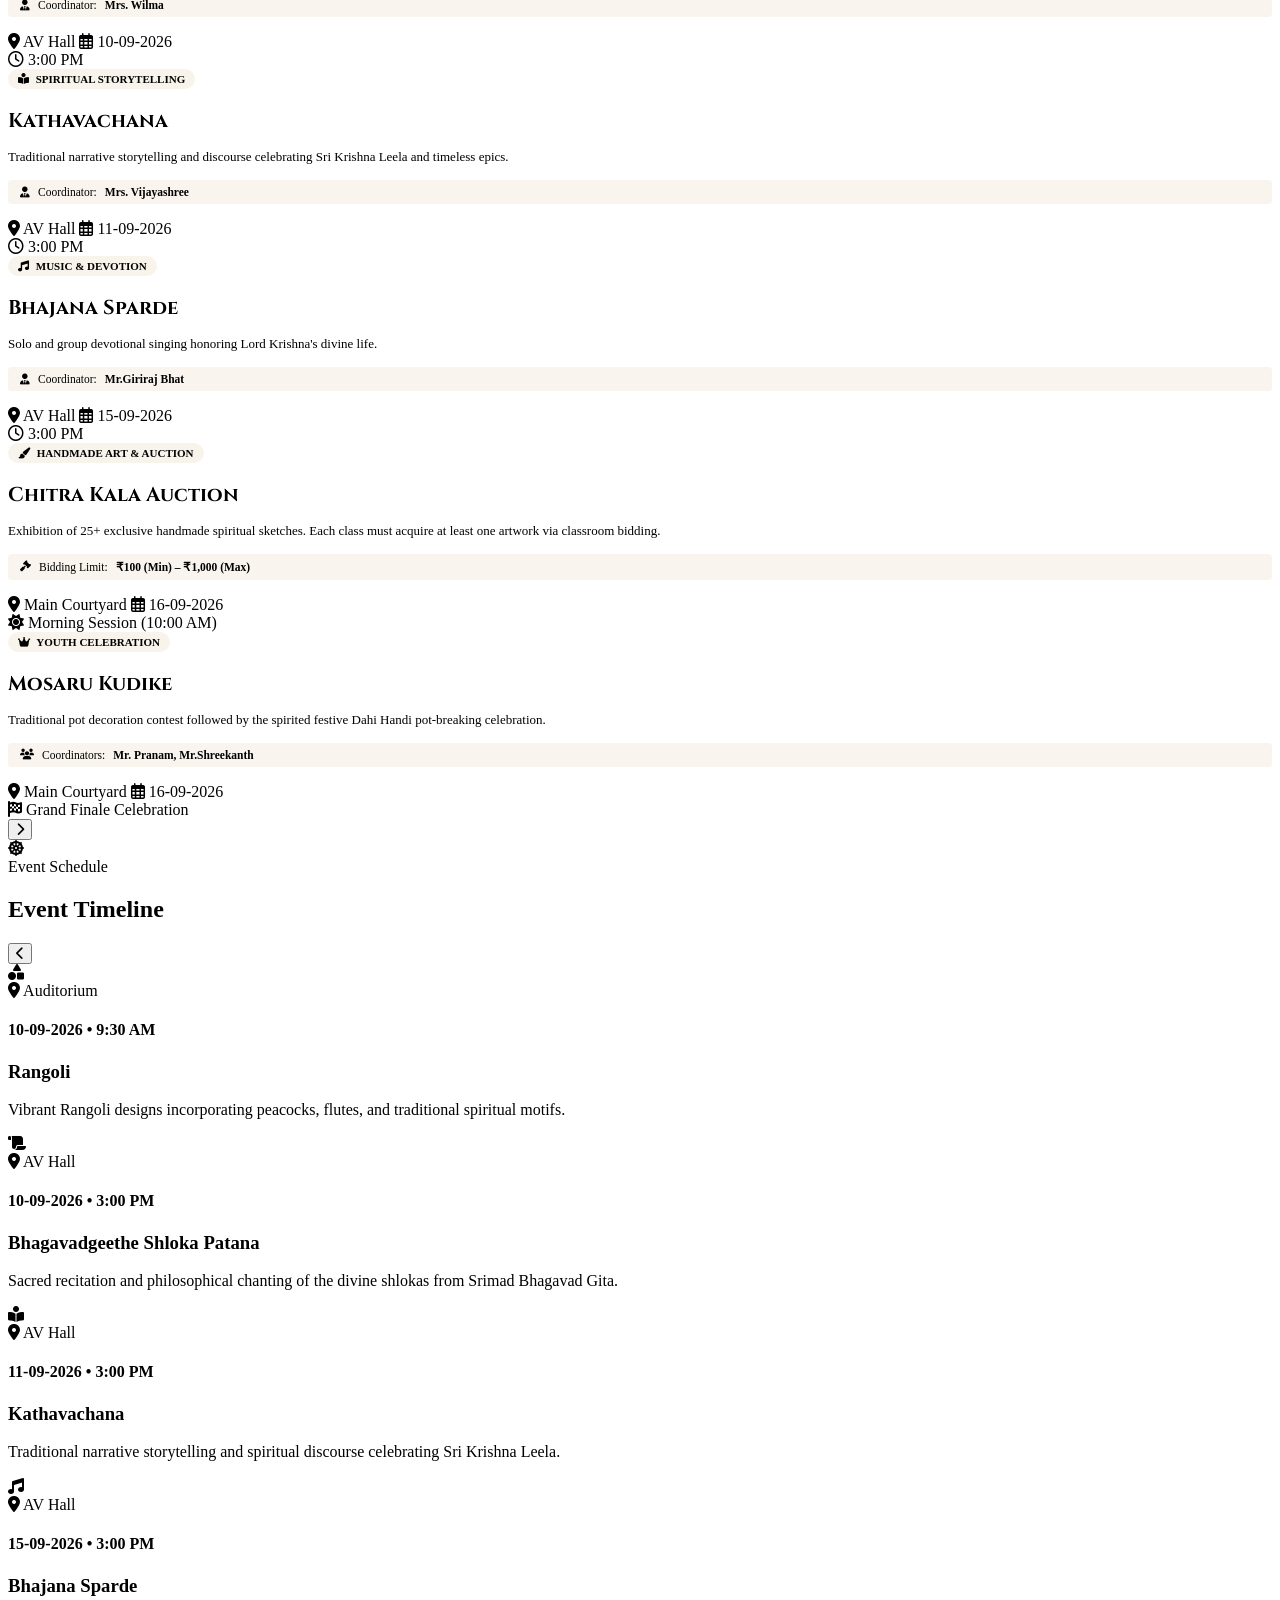
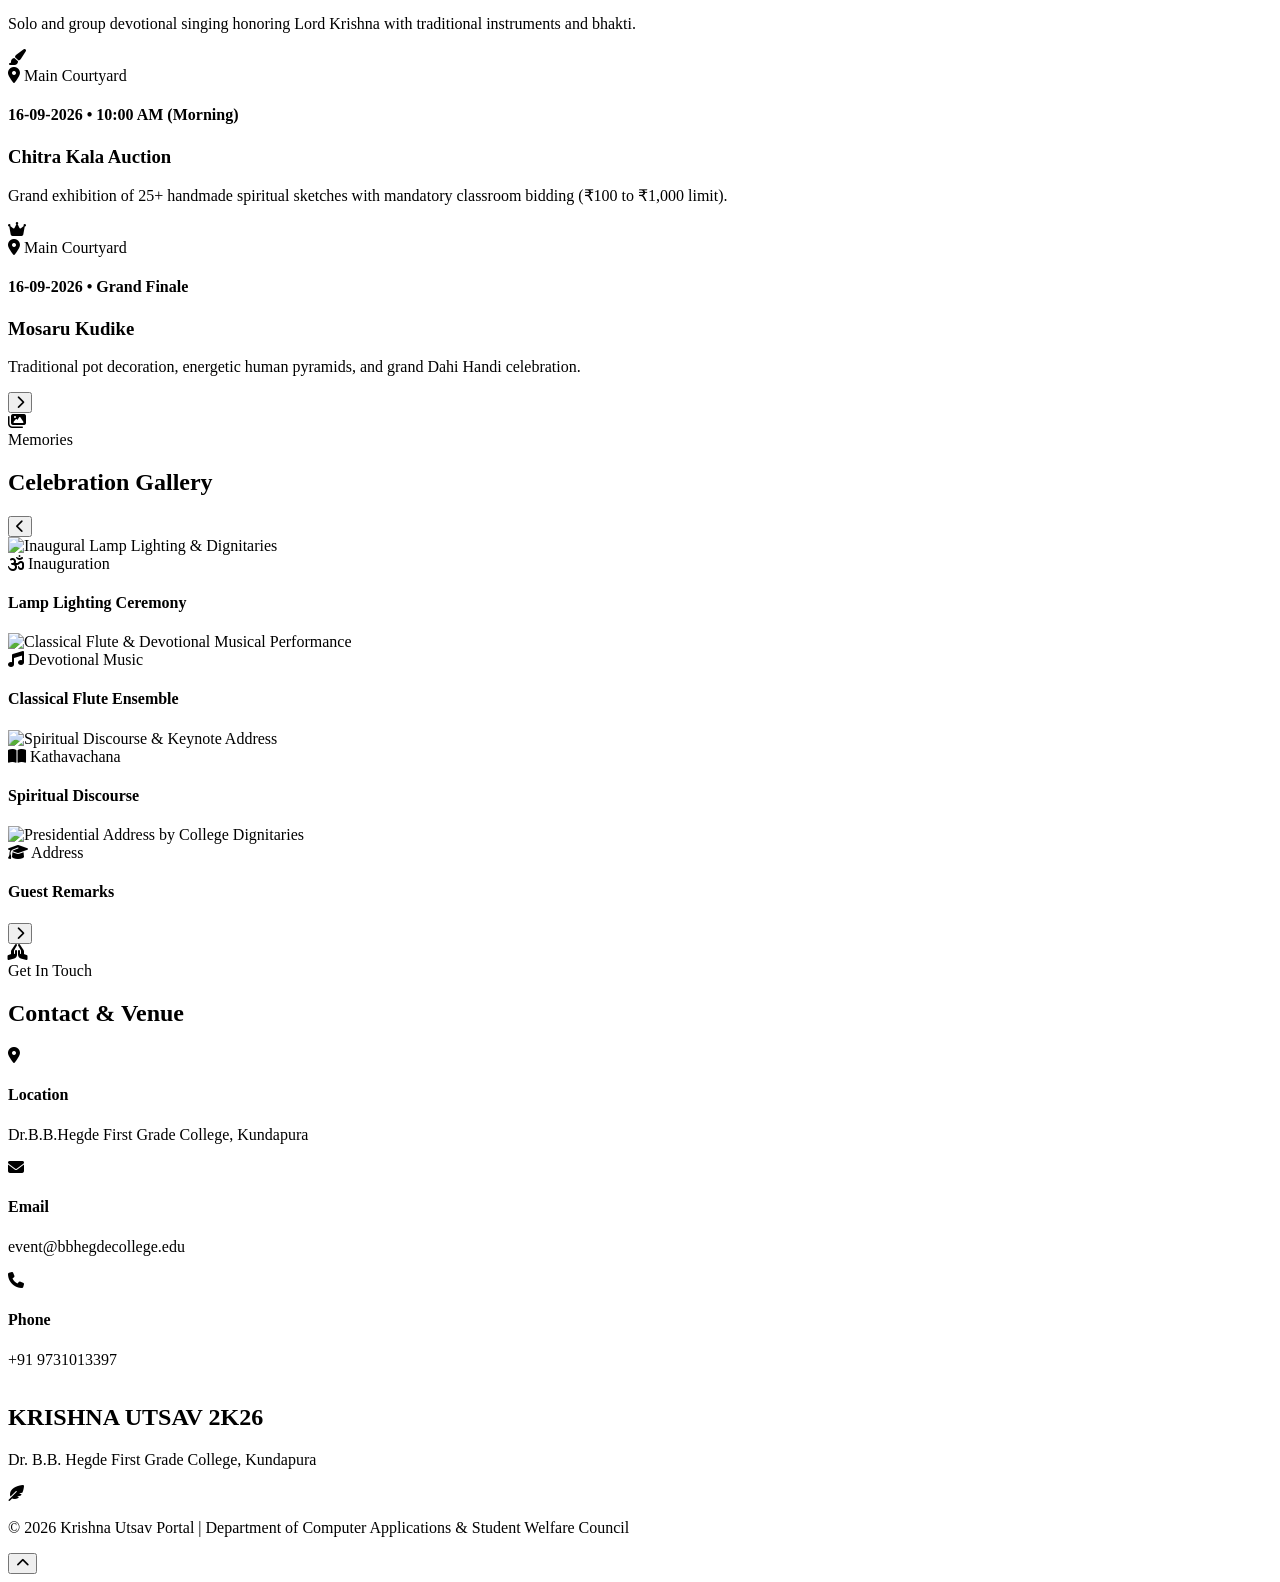
==== commit 6620defc: "Optimize scrolling animation for Apple MacBook Air M4 Liquid Retina display" ====
--- a/HTML and CSS/portal_showcase.html
+++ b/HTML and CSS/portal_showcase.html
@@ -2,7 +2,7 @@
 <html lang="en">
 
 <head>
-  <base href="https://krishna-utsav-2026.vercel.app/">
+    <base href="https://krishna-utsav-2026.vercel.app/">
     <meta charset="UTF-8">
     <meta name="viewport" content="width=device-width, initial-scale=1.0">
 
@@ -28,6 +28,225 @@
 
     <!-- CSS -->
     <link rel="stylesheet" href="HTML and CSS/index.css">
+    <!-- Hardware & Display Engine for Apple MacBook Air M4 (13.6" Liquid Retina 2560x1664 @ 224 PPI, P3) -->
+    <style id="m4-liquid-retina-engine">
+        /* 1. Eliminate scroll-behavior fighting & overscroll rubberband interference on macOS WebKit/Chromium */
+        html, body {
+            scroll-behavior: auto !important;
+            overscroll-behavior-y: none !important;
+            -webkit-overflow-scrolling: auto !important;
+            text-rendering: optimizeLegibility;
+            -webkit-font-smoothing: antialiased;
+            -moz-osx-font-smoothing: grayscale;
+        }
+
+        /* 2. Apple M4 Display P3 Wide Color Gamut & 500 Nits Vibrancy Tuning */
+        @media (color-gamut: p3) {
+            :root {
+                --primary: color(display-p3 0.051 0.137 0.243);
+                --primary-light: color(display-p3 0.09 0.227 0.415);
+                --secondary: color(display-p3 0.776 0.631 0.357);
+                --secondary-dark: color(display-p3 0.549 0.345 0.043);
+                --gold-text: color(display-p3 0.51 0.31 0.02);
+                --gold-light-text: color(display-p3 1 0.835 0.42);
+                --peacock: color(display-p3 0.039 0.388 0.361);
+            }
+        }
+
+        /* 3. GPU Compositing Layer Promotion for 2560x1664 Liquid Retina (Zero-Repaint Scrolling) */
+        .global-page-bg {
+            position: fixed !important;
+            will-change: transform;
+            transform: translate3d(0, 0, 0);
+            -webkit-transform: translate3d(0, 0, 0);
+            backface-visibility: hidden;
+            -webkit-backface-visibility: hidden;
+            contain: strict;
+            isolation: isolate;
+        }
+
+        .global-page-bg img {
+            will-change: transform;
+            transform: translate3d(0, 0, 0);
+            -webkit-transform: translate3d(0, 0, 0);
+            backface-visibility: hidden;
+            -webkit-backface-visibility: hidden;
+            image-rendering: -webkit-optimize-contrast;
+        }
+
+        .header {
+            will-change: transform;
+            transform: translate3d(0, 0, 0);
+            -webkit-transform: translate3d(0, 0, 0);
+            backface-visibility: hidden;
+            -webkit-backface-visibility: hidden;
+        }
+
+        .corner-ornament,
+        .bg-peacock-feather-1,
+        .bg-peacock-feather-2 {
+            will-change: transform;
+            backface-visibility: hidden;
+            -webkit-backface-visibility: hidden;
+            pointer-events: none;
+        }
+
+        /* 4. Isolated Section Painting (Prevents cascaded repaints across sections) */
+        section {
+            contain: layout style;
+            will-change: transform;
+            transform: translate3d(0, 0, 0);
+            -webkit-transform: translate3d(0, 0, 0);
+        }
+
+        .hero-image,
+        .divine-halo,
+        .divine-halo-outer,
+        .divine-halo-inner,
+        .divine-aura,
+        .mandala,
+        .spiritual-glow-bg,
+        .light-rays {
+            will-change: transform;
+            backface-visibility: hidden;
+            -webkit-backface-visibility: hidden;
+        }
+
+        /* 5. Smooth GPU-accelerated reveals without layout thrashing */
+        .reveal,
+        .reveal-left,
+        .reveal-right,
+        .reveal-scale {
+            will-change: opacity, transform;
+            backface-visibility: hidden;
+            -webkit-backface-visibility: hidden;
+        }
+
+        .event-card,
+        .timeline-item,
+        .gallery-card,
+        .stat-card {
+            transform: translate3d(0, 0, 0);
+            -webkit-transform: translate3d(0, 0, 0);
+            backface-visibility: hidden;
+            -webkit-backface-visibility: hidden;
+        }
+
+        /* 6. Auditorium Presentation HUD Indicator & Controls */
+        .m4-showcase-hud {
+            position: fixed;
+            bottom: 24px;
+            left: 24px;
+            z-index: 10000;
+            display: flex;
+            align-items: center;
+            gap: 12px;
+            padding: 8px 16px;
+            border-radius: 999px;
+            background: rgba(13, 35, 62, 0.88);
+            backdrop-filter: blur(16px);
+            -webkit-backdrop-filter: blur(16px);
+            border: 1px solid rgba(198, 161, 91, 0.45);
+            box-shadow: 0 10px 30px rgba(0, 0, 0, 0.35), 0 0 15px rgba(198, 161, 91, 0.2);
+            color: #ffffff;
+            font-family: 'Poppins', sans-serif;
+            font-size: 12px;
+            transition: all 0.3s cubic-bezier(0.16, 1, 0.3, 1);
+            user-select: none;
+        }
+
+        .m4-showcase-hud:hover {
+            background: rgba(13, 35, 62, 0.96);
+            border-color: rgba(198, 161, 91, 0.75);
+            box-shadow: 0 12px 35px rgba(0, 0, 0, 0.45), 0 0 20px rgba(198, 161, 91, 0.3);
+        }
+
+        .m4-hud-status-dot {
+            width: 9px;
+            height: 9px;
+            border-radius: 50%;
+            background: #10b981;
+            box-shadow: 0 0 10px #10b981;
+            animation: m4Pulse 2s infinite ease-in-out;
+            flex-shrink: 0;
+        }
+
+        .m4-hud-status-dot.paused {
+            background: #f59e0b;
+            box-shadow: 0 0 10px #f59e0b;
+            animation: none;
+        }
+
+        @keyframes m4Pulse {
+            0%, 100% { transform: scale(0.95); opacity: 0.8; }
+            50% { transform: scale(1.2); opacity: 1; }
+        }
+
+        .m4-hud-info {
+            display: flex;
+            flex-direction: column;
+            line-height: 1.25;
+        }
+
+        .m4-hud-title {
+            font-weight: 600;
+            color: #ffd56b;
+            letter-spacing: 0.5px;
+            font-size: 11px;
+            text-transform: uppercase;
+        }
+
+        .m4-hud-sub {
+            font-size: 10px;
+            color: rgba(255, 255, 255, 0.75);
+        }
+
+        .m4-hud-controls {
+            display: flex;
+            align-items: center;
+            gap: 6px;
+            margin-left: 6px;
+            border-left: 1px solid rgba(198, 161, 91, 0.25);
+            padding-left: 10px;
+        }
+
+        .m4-hud-btn {
+            background: rgba(255, 255, 255, 0.1);
+            border: 1px solid rgba(198, 161, 91, 0.3);
+            color: #ffffff;
+            border-radius: 20px;
+            padding: 4px 10px;
+            font-size: 11px;
+            cursor: pointer;
+            display: inline-flex;
+            align-items: center;
+            gap: 5px;
+            transition: all 0.2s ease;
+        }
+
+        .m4-hud-btn:hover {
+            background: rgba(198, 161, 91, 0.25);
+            border-color: #ffd56b;
+            color: #ffd56b;
+            transform: translateY(-1px);
+        }
+
+        .m4-hud-btn:active {
+            transform: translateY(0);
+        }
+
+        @media (max-width: 600px) {
+            .m4-showcase-hud {
+                left: 12px;
+                bottom: 16px;
+                padding: 6px 12px;
+                font-size: 11px;
+            }
+            .m4-hud-sub {
+                display: none;
+            }
+        }
+    </style>
 
     <!-- JS -->
     <script src="Java Script/index.js" defer></script>
@@ -632,8 +851,8 @@
             <div class="carousel-viewport">
                 <div id="galleryContainer" class="slider-track">
                     <div class="gallery-card reveal-scale">
-                        <img src="Image and Audio/gallery-inauguration.jpeg"
-                            alt="Inaugural Lamp Lighting & Dignitaries" loading="lazy">
+                        <img src="Image and Audio/gallery-inauguration.jpeg" alt="Inaugural Lamp Lighting & Dignitaries"
+                            loading="lazy">
                         <div class="gallery-card-overlay">
                             <span class="gallery-card-tag"><i class="fa-solid fa-om"></i> Inauguration</span>
                             <h4>Lamp Lighting Ceremony</h4>
@@ -732,103 +951,344 @@
         <i class="fa-solid fa-chevron-up"></i>
     </button>
 
-
-<!-- Background Audio Autoplay Engine & Smooth Auditorium Auto-Scroll Showcase -->
-<script>
-(function() {
-  // 1. Automatic Background Song Playback Engine
-  const music = document.getElementById("bgMusic");
-  if (music) {
-    music.volume = 0.9;
-
-    function playBgMusic() {
-      const p = music.play();
-      if (p !== undefined) {
-        p.then(() => {
-          console.log("Background song started automatically.");
-        }).catch(err => {
-          console.log("Autoplay waiting for initial interaction:", err.message);
-        });
-      }
-    }
-
-    // Try immediately when page is opening
-    playBgMusic();
-    document.addEventListener("DOMContentLoaded", playBgMusic);
-    window.addEventListener("load", playBgMusic);
-
-    // Fallback: start immediately on any user action (mouse move, click, key, touch, scroll)
-    const gestureEvents = ["click", "keydown", "touchstart", "mousemove", "wheel", "scroll"];
-    function onUserGesture() {
-      playBgMusic();
-      if (!music.paused) {
-        gestureEvents.forEach(evt => window.removeEventListener(evt, onUserGesture));
-      }
-    }
-    gestureEvents.forEach(evt => window.addEventListener(evt, onUserGesture, { passive: true }));
-  }
-
-  // 2. Smooth Auditorium Auto-Scroll Engine
-  let isPaused = false;
-  let isAtBottom = false;
-  let scrollSpeed = 1.1; // Smooth presentation speed in px/frame
-  let userScrollTimeout = null;
-
-  function autoScrollLoop() {
-    if (!isPaused && !isAtBottom) {
-      const maxScroll = document.documentElement.scrollHeight - window.innerHeight;
-      if (window.scrollY + scrollSpeed >= maxScroll - 2) {
-        window.scrollTo({ top: maxScroll, behavior: 'auto' });
-        isAtBottom = true;
-        
-        // Pause at bottom for 4.5 seconds for audience to view footer/contact
-        setTimeout(() => {
-          // Smoothly scroll back to top over 2.5 seconds
-          window.scrollTo({ top: 0, behavior: 'smooth' });
-          // Wait at top for 2 seconds then resume downward scroll
-          setTimeout(() => {
-            isAtBottom = false;
-          }, 2500);
-        }, 4500);
-      } else {
-        window.scrollBy(0, scrollSpeed);
-      }
-    }
-    requestAnimationFrame(autoScrollLoop);
-  }
-
-  // Allow manual pause/resume via Spacebar
-  window.addEventListener('keydown', function(e) {
-    if (e.code === 'Space') {
-      e.preventDefault();
-      isPaused = !isPaused;
-    }
-  });
-
-  // When user manually scrolls with wheel or touch, temporarily pause auto-scroll for 3.5s
-  window.addEventListener('wheel', function() {
-    isPaused = true;
-    clearTimeout(userScrollTimeout);
-    userScrollTimeout = setTimeout(function() {
-      isPaused = false;
-    }, 3500);
-  }, { passive: true });
-
-  window.addEventListener('touchstart', function() {
-    isPaused = true;
-    clearTimeout(userScrollTimeout);
-    userScrollTimeout = setTimeout(function() {
-      isPaused = false;
-    }, 3500);
-  }, { passive: true });
-
-  // Start auto-scroll after initial 2s pause to showcase Hero header
-  setTimeout(function() {
-    requestAnimationFrame(autoScrollLoop);
-  }, 2000);
-})();
-</script>
-
+    <!-- Apple M4 Liquid Retina Auditorium Showcase HUD -->
+    <div class="m4-showcase-hud" id="m4ShowcaseHud" role="status" aria-live="polite">
+        <div class="m4-hud-status-dot" id="m4HudDot"></div>
+        <div class="m4-hud-info">
+            <span class="m4-hud-title">Liquid Retina Auto-Scroll</span>
+            <span class="m4-hud-sub" id="m4HudSub">Apple M4 2560×1664 @ 60Hz</span>
+        </div>
+        <div class="m4-hud-controls">
+            <button class="m4-hud-btn" id="m4ToggleBtn" title="Play / Pause Auto-Scroll (Spacebar)">
+                <i class="fa-solid fa-pause" id="m4ToggleIcon"></i>
+                <span id="m4ToggleLabel">Pause</span>
+            </button>
+            <button class="m4-hud-btn" id="m4SpeedBtn" title="Cycle Presentation Speed">
+                <i class="fa-solid fa-gauge-high"></i>
+                <span id="m4SpeedLabel">2.0×</span>
+            </button>
+        </div>
+    </div>
+
+    <!-- Apple MacBook Air M4 (13.6" Liquid Retina 2560x1664 @ 224 PPI) Ultra-Smooth Showcase Engine -->
+    <script>
+        (function () {
+            'use strict';
+
+            // =========================================================================
+            // 1. Automatic Background Audio Engine
+            // =========================================================================
+            const music = document.getElementById("bgMusic");
+            if (music) {
+                music.volume = 0.9;
+                function playBgMusic() {
+                    const p = music.play();
+                    if (p !== undefined) {
+                        p.then(() => {
+                            console.log("M4 Audio Engine: Ambient devotional music playing.");
+                        }).catch(err => {
+                            console.log("M4 Audio Engine: Waiting for user gesture:", err.message);
+                        });
+                    }
+                }
+                playBgMusic();
+                document.addEventListener("DOMContentLoaded", playBgMusic);
+                window.addEventListener("load", playBgMusic);
+
+                const gestureEvents = ["click", "keydown", "touchstart", "mousemove", "wheel", "scroll"];
+                function onUserGesture() {
+                    playBgMusic();
+                    if (!music.paused) {
+                        gestureEvents.forEach(evt => window.removeEventListener(evt, onUserGesture));
+                    }
+                }
+                gestureEvents.forEach(evt => window.addEventListener(evt, onUserGesture, { passive: true }));
+            }
+
+            // =========================================================================
+            // 2. Zero-Reflow IntersectionObserver (Replaces Layout-Thrashing onScroll)
+            // =========================================================================
+            // High-DPI displays (like the 224 PPI M4 Liquid Retina) suffer severe stutter
+            // if getBoundingClientRect() is called inside scroll handlers.
+            // An IntersectionObserver runs off-main-thread in the browser compositor.
+            function initZeroReflowReveals() {
+                const revealElements = document.querySelectorAll(".reveal, .reveal-left, .reveal-right, .reveal-scale");
+                if (!("IntersectionObserver" in window)) {
+                    revealElements.forEach(el => el.classList.add("active"));
+                    return;
+                }
+
+                const observer = new IntersectionObserver((entries) => {
+                    entries.forEach(entry => {
+                        if (entry.isIntersecting) {
+                            entry.target.classList.add("active");
+                            // Once activated, stop observing to release GPU memory
+                            observer.unobserve(entry.target);
+                        }
+                    });
+                }, {
+                    root: null,
+                    rootMargin: "140px 0px -40px 0px", // Pre-reveal slightly before entering viewport for seamless flow
+                    threshold: [0, 0.1]
+                });
+
+                revealElements.forEach(el => observer.observe(el));
+            }
+            if (document.readyState === "loading") {
+                document.addEventListener("DOMContentLoaded", initZeroReflowReveals);
+            } else {
+                initZeroReflowReveals();
+            }
+
+            // =========================================================================
+            // 3. GPU-Accelerated Hardware Feather Animation (Zero-Layout Reflow)
+            // =========================================================================
+            // Modifying element.style.left/top forces layout reflows on the 2560x1664 canvas.
+            // Here we override bouncing feathers with translate3d hardware compositing.
+            function initGpuPeacockFeathers() {
+                if (window.innerWidth <= 768) return;
+                const feather1 = document.querySelector(".bg-peacock-feather-1");
+                const feather2 = document.querySelector(".bg-peacock-feather-2");
+
+                function animateGpuFeather(el, speedX, speedY, startX, startY, rotSpeed) {
+                    if (!el) return;
+                    let posX = startX;
+                    let posY = startY;
+                    let dx = speedX;
+                    let dy = speedY;
+                    let rot = 0;
+
+                    // Clear any legacy top/left styles
+                    el.style.left = "0px";
+                    el.style.top = "0px";
+
+                    function tick() {
+                        const width = window.innerWidth;
+                        const height = window.innerHeight;
+                        const w = el.offsetWidth || 180;
+                        const h = el.offsetHeight || 180;
+
+                        posX += dx;
+                        posY += dy;
+                        rot += rotSpeed;
+
+                        if (posX + w >= width) {
+                            posX = Math.max(0, width - w);
+                            dx = -Math.abs(dx);
+                        } else if (posX <= 0) {
+                            posX = 0;
+                            dx = Math.abs(dx);
+                        }
+
+                        if (posY + h >= height) {
+                            posY = Math.max(0, height - h);
+                            dy = -Math.abs(dy);
+                        } else if (posY <= 0) {
+                            posY = 0;
+                            dy = Math.abs(dy);
+                        }
+
+                        el.style.transform = `translate3d(${posX}px, ${posY}px, 0) rotate(${rot}deg)`;
+                        requestAnimationFrame(tick);
+                    }
+                    requestAnimationFrame(tick);
+                }
+
+                animateGpuFeather(feather1, 0.45, 0.35, 40, 80, 0.07);
+                animateGpuFeather(feather2, -0.38, 0.42, Math.max(10, window.innerWidth - 240), Math.max(10, window.innerHeight - 240), -0.05);
+            }
+            window.addEventListener("load", initGpuPeacockFeathers);
+
+            // =========================================================================
+            // 4. Apple M4 Liquid Retina Ultra-Smooth Auto-Scroll Engine
+            //    Specs: 13.6", 2560x1664, 224 PPI, 60Hz Liquid Retina, DPR = 2.0
+            // =========================================================================
+            const scrollProgress = document.getElementById("scrollProgress");
+            const scrollTopBtn = document.getElementById("scrollTopBtn");
+            const hudDot = document.getElementById("m4HudDot");
+            const hudSub = document.getElementById("m4HudSub");
+            const toggleBtn = document.getElementById("m4ToggleBtn");
+            const toggleIcon = document.getElementById("m4ToggleIcon");
+            const toggleLabel = document.getElementById("m4ToggleLabel");
+            const speedBtn = document.getElementById("m4SpeedBtn");
+            const speedLabel = document.getElementById("m4SpeedLabel");
+
+            let isPaused = false;
+            let isAtBottom = false;
+            let currentScrollY = window.scrollY || window.pageYOffset || 0;
+            let lastTimestamp = null;
+            let smoothedDt = 1 / 60; // Baseline 60Hz frame time (~0.01667s)
+            let userScrollTimeout = null;
+
+            // Speed presets: 1.0x (Gentle ~65px/s), 1.5x (Balanced ~98px/s), 2.0x (Showcase ~132px/s), 2.5x (Fast ~165px/s)
+            const speeds = [
+                { factor: 1.0, label: "1.0×", pxPerSec: 66 },
+                { factor: 1.5, label: "1.5×", pxPerSec: 99 },
+                { factor: 2.0, label: "2.0×", pxPerSec: 132 },
+                { factor: 2.5, label: "2.5×", pxPerSec: 165 }
+            ];
+            let currentSpeedIndex = 2; // Default to 2.0x (132 px/s as requested for showcase)
+
+            // Cache document dimensions to avoid synchronous forced reflows during frame ticks
+            let cachedMaxScroll = Math.max(1, document.documentElement.scrollHeight - window.innerHeight);
+            function updateCachedDimensions() {
+                cachedMaxScroll = Math.max(1, document.documentElement.scrollHeight - window.innerHeight);
+            }
+            window.addEventListener("resize", updateCachedDimensions, { passive: true });
+
+            // HUD UI State Updater
+            function updateHudUI() {
+                if (isPaused) {
+                    if (hudDot) hudDot.classList.add("paused");
+                    if (hudSub) hudSub.textContent = "Paused (Press Space / Button)";
+                    if (toggleIcon) toggleIcon.className = "fa-solid fa-play";
+                    if (toggleLabel) toggleLabel.textContent = "Play";
+                } else {
+                    if (hudDot) hudDot.classList.remove("paused");
+                    const sp = speeds[currentSpeedIndex];
+                    if (hudSub) hudSub.textContent = `Apple M4 2560×1664 • ${sp.label} (${Math.round(sp.pxPerSec)} px/s)`;
+                    if (toggleIcon) toggleIcon.className = "fa-solid fa-pause";
+                    if (toggleLabel) toggleLabel.textContent = "Pause";
+                }
+            }
+
+            function togglePauseState(force) {
+                if (typeof force === "boolean") {
+                    isPaused = force;
+                } else {
+                    isPaused = !isPaused;
+                }
+                if (!isPaused) {
+                    currentScrollY = window.scrollY || window.pageYOffset || 0;
+                    lastTimestamp = null;
+                }
+                updateHudUI();
+            }
+
+            if (toggleBtn) {
+                toggleBtn.addEventListener("click", () => togglePauseState());
+            }
+
+            if (speedBtn) {
+                speedBtn.addEventListener("click", () => {
+                    currentSpeedIndex = (currentSpeedIndex + 1) % speeds.length;
+                    const sp = speeds[currentSpeedIndex];
+                    if (speedLabel) speedLabel.textContent = sp.label;
+                    updateHudUI();
+                });
+            }
+
+            // Keyboard Spacebar Play/Pause
+            window.addEventListener("keydown", (e) => {
+                if (e.code === "Space" && e.target.tagName !== "INPUT" && e.target.tagName !== "TEXTAREA") {
+                    e.preventDefault();
+                    togglePauseState();
+                }
+            });
+
+            // Pause on manual user scrolling, resume smoothly after 3.5 seconds
+            function handleUserManualScroll() {
+                isPaused = true;
+                currentScrollY = window.scrollY || window.pageYOffset || 0;
+                updateHudUI();
+                clearTimeout(userScrollTimeout);
+                userScrollTimeout = setTimeout(() => {
+                    currentScrollY = window.scrollY || window.pageYOffset || 0;
+                    lastTimestamp = null;
+                    isPaused = false;
+                    updateHudUI();
+                }, 3500);
+            }
+            window.addEventListener("wheel", handleUserManualScroll, { passive: true });
+            window.addEventListener("touchstart", handleUserManualScroll, { passive: true });
+
+            // =========================================================================
+            // 5. High-Precision V-Sync Loop with Physical Scan-Line Quantization
+            // =========================================================================
+            function m4AutoScrollLoop(timestamp) {
+                if (!lastTimestamp) lastTimestamp = timestamp;
+
+                // 1. Calculate raw delta-time with ceiling protection against tab backgrounding jumps
+                const rawDt = Math.min((timestamp - lastTimestamp) / 1000, 0.05);
+                lastTimestamp = timestamp;
+
+                // 2. Exponential Moving Average (EMA) Low-Pass Filter:
+                // Absorbs microsecond timestamp fluctuations across 60Hz v-sync cycles on macOS
+                smoothedDt = smoothedDt * 0.8 + rawDt * 0.2;
+
+                if (!isPaused && !isAtBottom) {
+                    const currentSpeedPxPerSec = speeds[currentSpeedIndex].pxPerSec;
+                    currentScrollY += currentSpeedPxPerSec * smoothedDt;
+
+                    // Check if bottom reached
+                    if (currentScrollY >= cachedMaxScroll - 2) {
+                        currentScrollY = cachedMaxScroll;
+                        window.scrollTo(0, cachedMaxScroll);
+                        isAtBottom = true;
+
+                        // Pause 4.5 seconds at bottom for audience reading
+                        setTimeout(() => {
+                            // Smooth ease back to top
+                            document.documentElement.style.scrollBehavior = "smooth";
+                            window.scrollTo({ top: 0, behavior: "smooth" });
+
+                            // Wait 2.2 seconds at top hero, then re-engage downward auto-scroll
+                            setTimeout(() => {
+                                document.documentElement.style.scrollBehavior = "auto";
+                                currentScrollY = 0;
+                                lastTimestamp = null;
+                                isAtBottom = false;
+                                updateCachedDimensions();
+                            }, 2200);
+                        }, 4500);
+                    } else {
+                        // 3. Apple M4 Liquid Retina Physical Scanline Grid Snapping:
+                        // On a 2560x1664 panel with DPR = 2, rounding to exact physical device pixels
+                        // (i.e. multiples of 1/DPR = 0.5px) guarantees zero subpixel aliasing vibration or text shimmer!
+                        const dpr = window.devicePixelRatio || 2;
+                        const scanlineSnappedY = Math.round(currentScrollY * dpr) / dpr;
+
+                        // Execute instant scanline-aligned scroll
+                        if ("scrollTo" in window) {
+                            try {
+                                window.scrollTo({ top: scanlineSnappedY, behavior: "instant" });
+                            } catch (_) {
+                                window.scrollTo(0, scanlineSnappedY);
+                            }
+                        } else {
+                            window.scrollTo(0, scanlineSnappedY);
+                        }
+
+                        // 4. Update UI elements without triggering layout thrashing
+                        if (scrollProgress && cachedMaxScroll > 0) {
+                            const pct = (scanlineSnappedY / cachedMaxScroll) * 100;
+                            scrollProgress.style.width = `${pct}%`;
+                        }
+
+                        if (scrollTopBtn) {
+                            if (scanlineSnappedY > 400) {
+                                scrollTopBtn.classList.add("visible");
+                            } else {
+                                scrollTopBtn.classList.remove("visible");
+                            }
+                        }
+                    }
+                }
+
+                requestAnimationFrame(m4AutoScrollLoop);
+            }
+
+            // Initial kickoff: 2s pause to showcase the Hero section, then begin smooth scroll
+            setTimeout(() => {
+                updateCachedDimensions();
+                currentScrollY = window.scrollY || window.pageYOffset || 0;
+                lastTimestamp = null;
+                updateHudUI();
+                requestAnimationFrame(m4AutoScrollLoop);
+            }, 2000);
+
+        })();
+    </script>
 </body>
 
 </html>
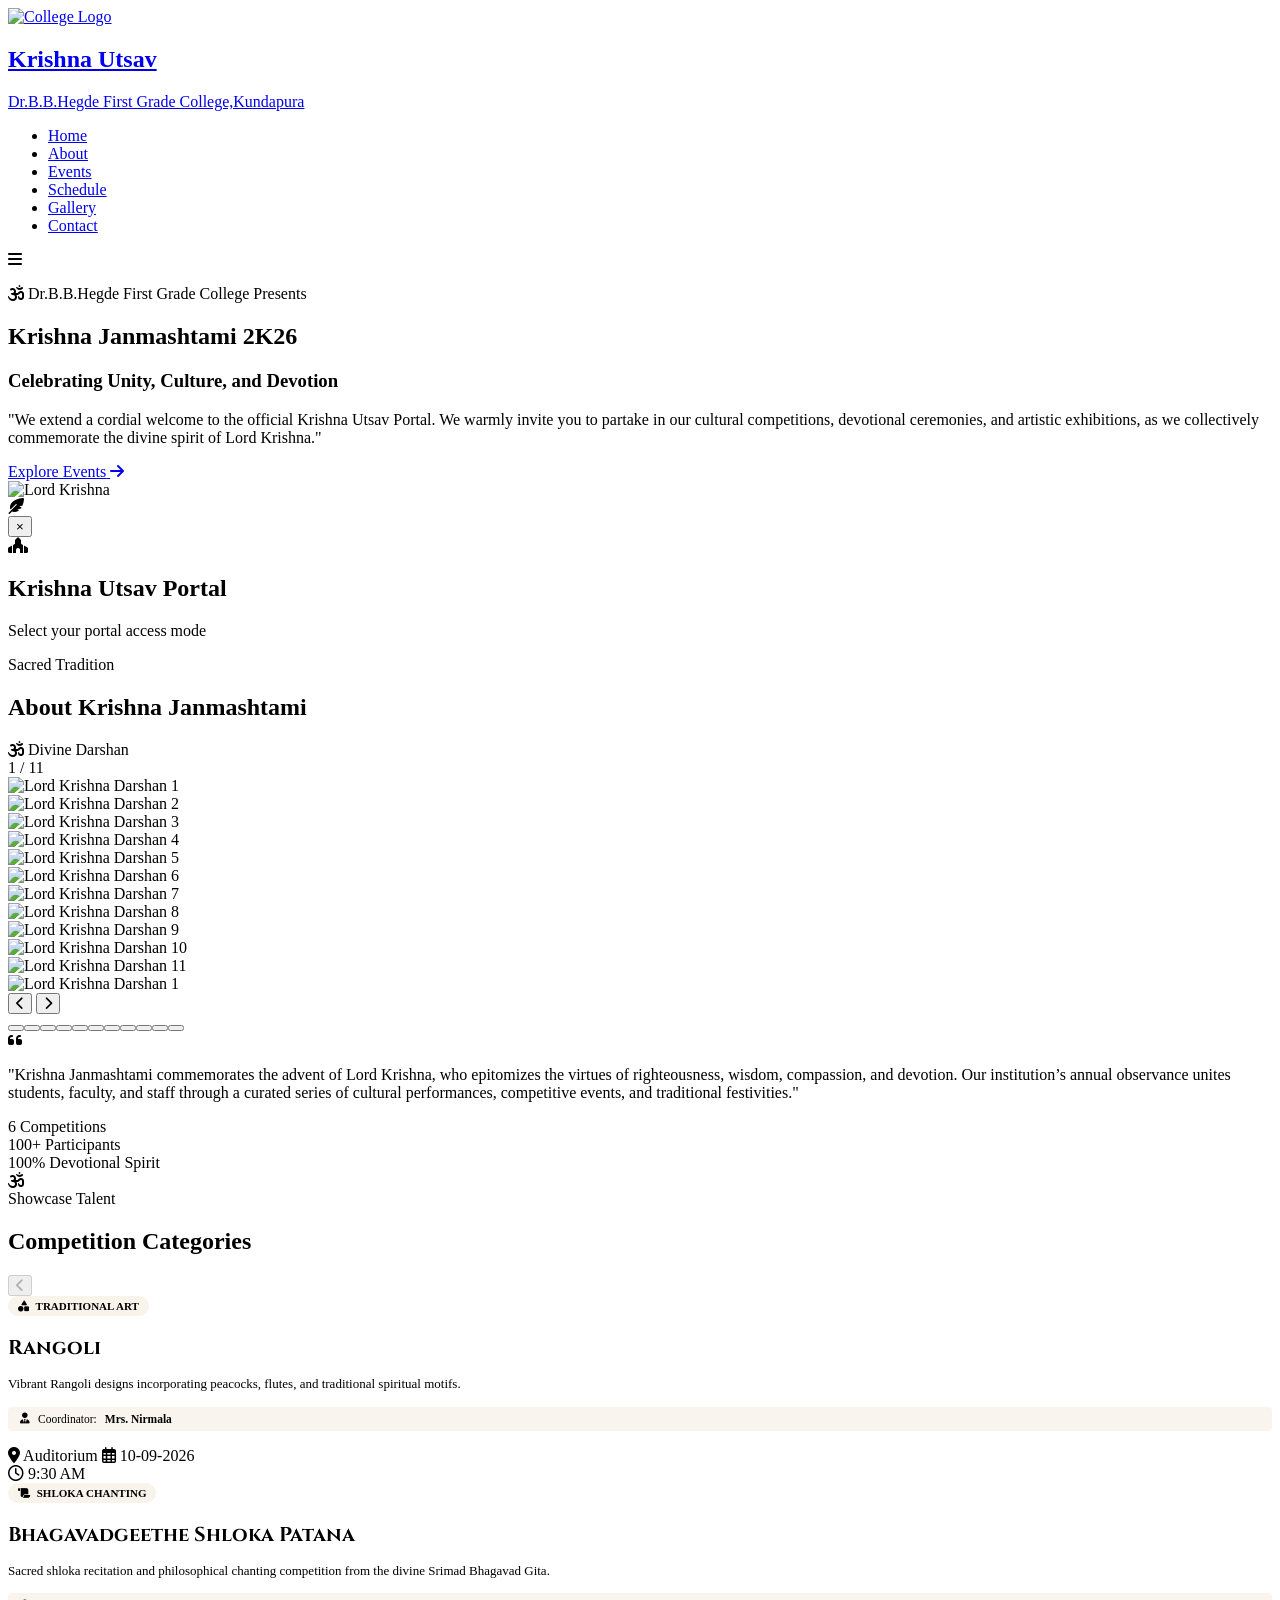
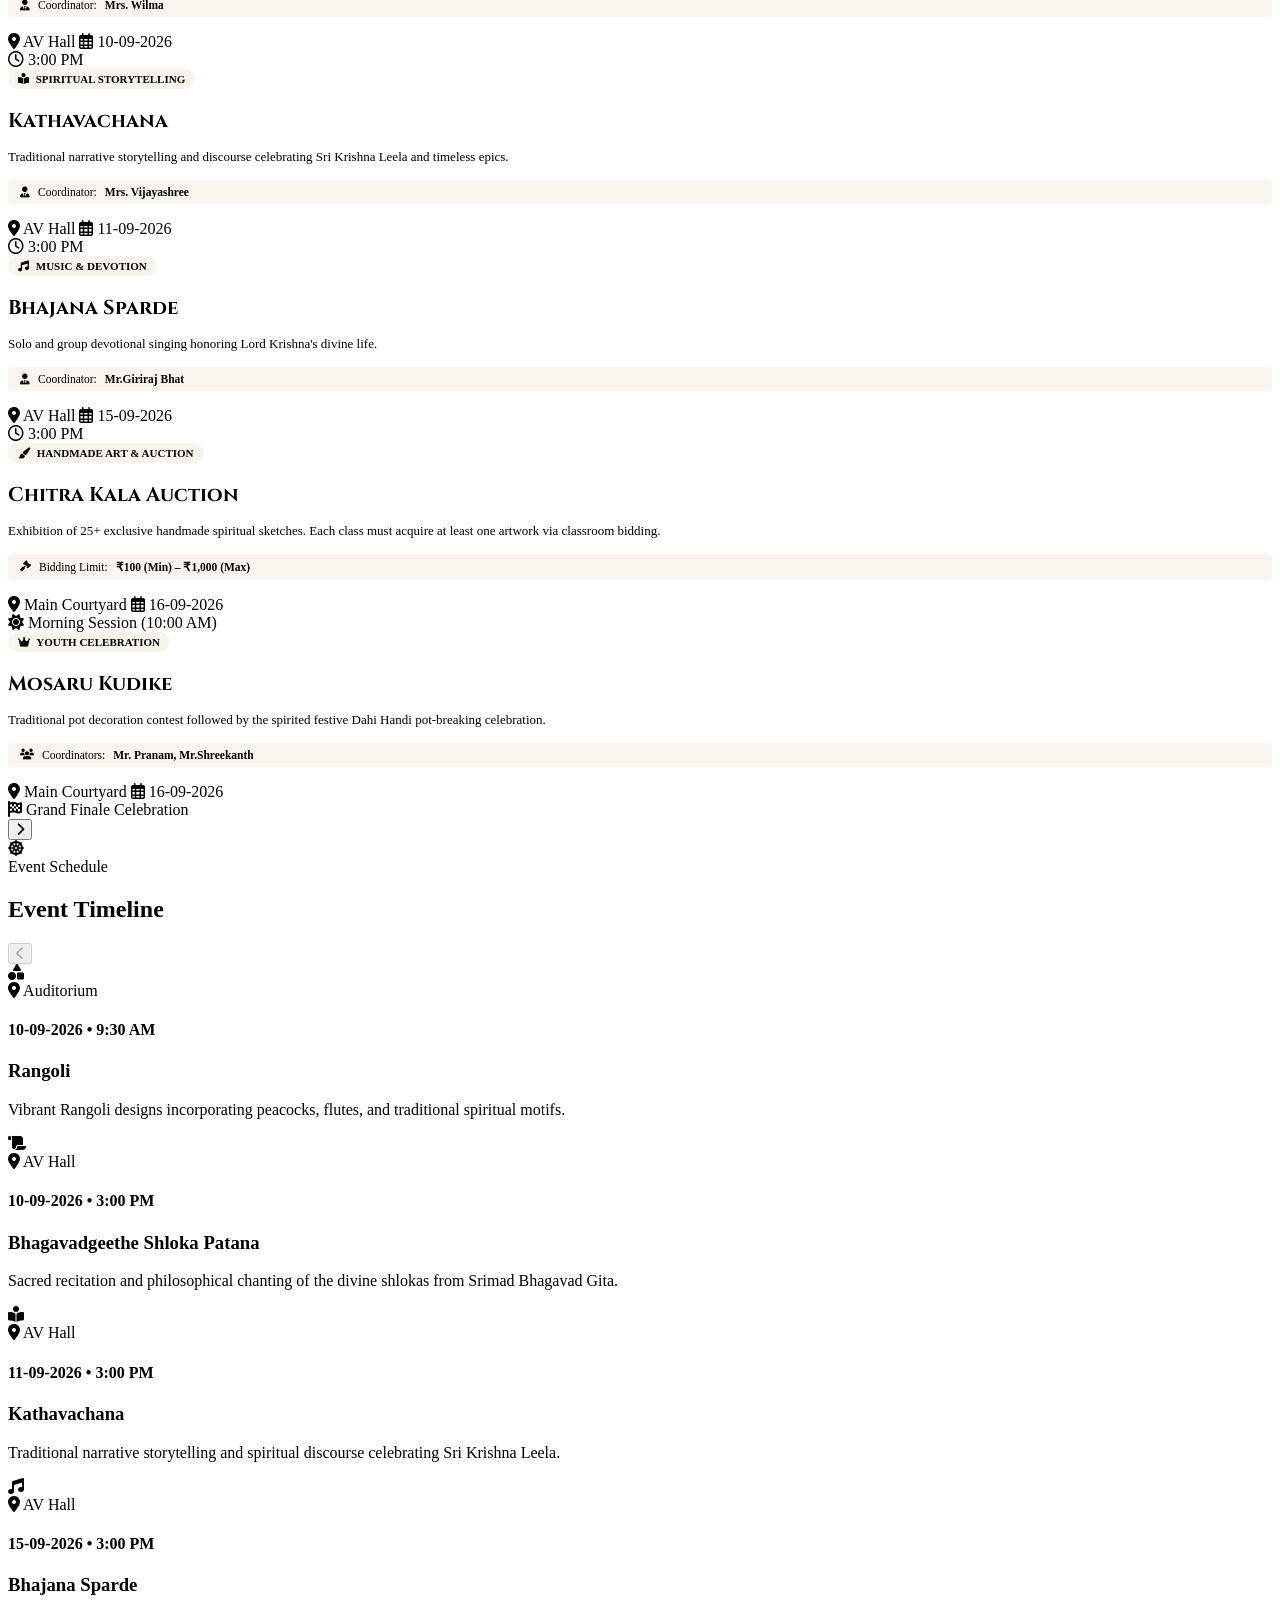
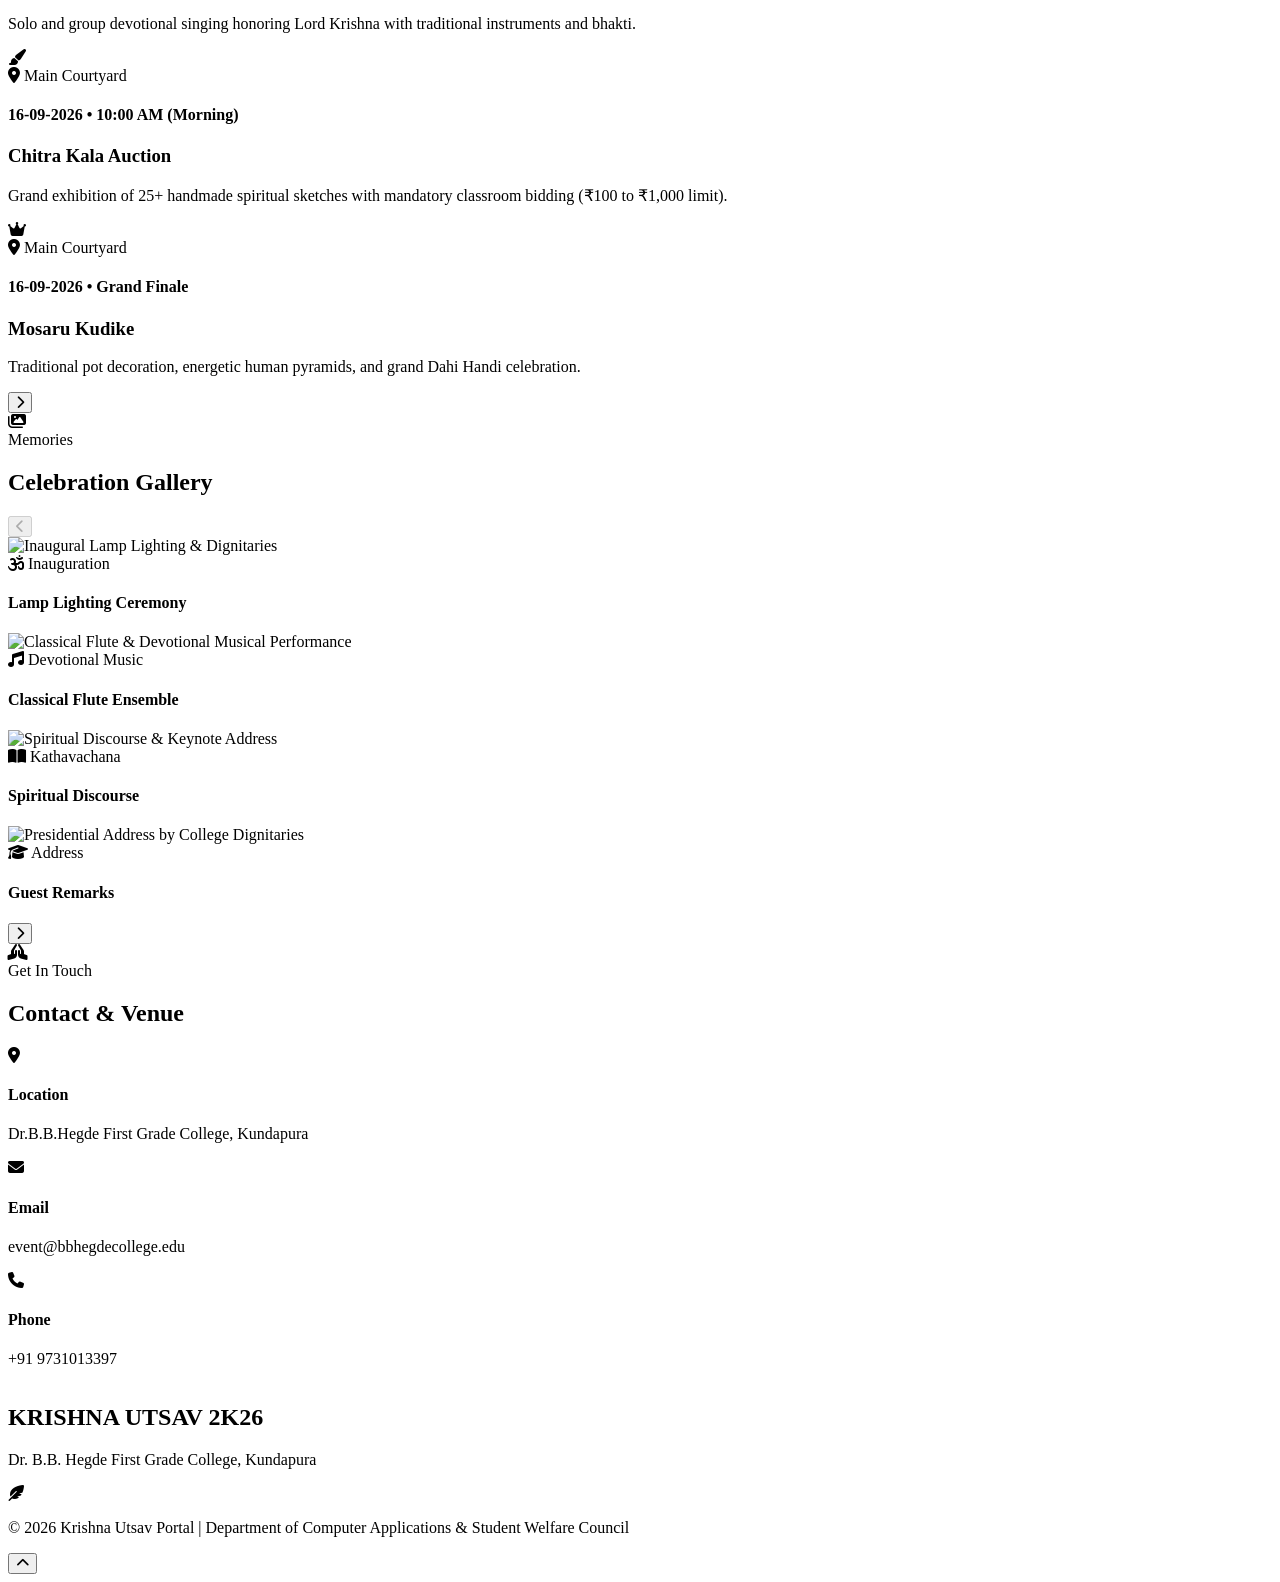
==== commit 41efba90: "Remove HUD badge, eliminate WebKit blend overhead and layout thrashing for liquid-smooth 60fps scrol" ====
--- a/HTML and CSS/portal_showcase.html
+++ b/HTML and CSS/portal_showcase.html
@@ -53,7 +53,7 @@
             }
         }
 
-        /* 3. GPU Compositing Layer Promotion for 2560x1664 Liquid Retina (Zero-Repaint Scrolling) */
+        /* 3. GPU Compositing Layer Promotion & Elimination of WebKit Multiply Blend Overhead */
         .global-page-bg {
             position: fixed !important;
             will-change: transform;
@@ -66,6 +66,9 @@
         }
 
         .global-page-bg img {
+            opacity: 0.22 !important;
+            mix-blend-mode: normal !important; /* CRITICAL: Eliminate WebKit multiply blend recalculations across 4.25M pixels */
+            filter: none !important;
             will-change: transform;
             transform: translate3d(0, 0, 0);
             -webkit-transform: translate3d(0, 0, 0);
@@ -82,13 +85,17 @@
             -webkit-backface-visibility: hidden;
         }
 
-        .corner-ornament,
-        .bg-peacock-feather-1,
-        .bg-peacock-feather-2 {
+        .corner-ornament {
             will-change: transform;
             backface-visibility: hidden;
             -webkit-backface-visibility: hidden;
             pointer-events: none;
+        }
+
+        /* Disable jittery JS-bouncing feathers for pure 60fps presentation stability */
+        .bg-peacock-feather-1,
+        .bg-peacock-feather-2 {
+            display: none !important;
         }
 
         /* 4. Isolated Section Painting (Prevents cascaded repaints across sections) */
@@ -112,14 +119,15 @@
             -webkit-backface-visibility: hidden;
         }
 
-        /* 5. Smooth GPU-accelerated reveals without layout thrashing */
+        /* 5. Zero-Lag Content Display: Cards are pre-rendered and stable (no mid-scroll CSS transitions) */
         .reveal,
         .reveal-left,
         .reveal-right,
         .reveal-scale {
-            will-change: opacity, transform;
-            backface-visibility: hidden;
-            -webkit-backface-visibility: hidden;
+            opacity: 1 !important;
+            transform: none !important;
+            transition: none !important;
+            will-change: auto !important;
         }
 
         .event-card,
@@ -131,125 +139,7 @@
             backface-visibility: hidden;
             -webkit-backface-visibility: hidden;
         }
-
-        /* 6. Auditorium Presentation HUD Indicator & Controls */
-        .m4-showcase-hud {
-            position: fixed;
-            bottom: 24px;
-            left: 24px;
-            z-index: 10000;
-            display: flex;
-            align-items: center;
-            gap: 12px;
-            padding: 8px 16px;
-            border-radius: 999px;
-            background: rgba(13, 35, 62, 0.88);
-            backdrop-filter: blur(16px);
-            -webkit-backdrop-filter: blur(16px);
-            border: 1px solid rgba(198, 161, 91, 0.45);
-            box-shadow: 0 10px 30px rgba(0, 0, 0, 0.35), 0 0 15px rgba(198, 161, 91, 0.2);
-            color: #ffffff;
-            font-family: 'Poppins', sans-serif;
-            font-size: 12px;
-            transition: all 0.3s cubic-bezier(0.16, 1, 0.3, 1);
-            user-select: none;
-        }
-
-        .m4-showcase-hud:hover {
-            background: rgba(13, 35, 62, 0.96);
-            border-color: rgba(198, 161, 91, 0.75);
-            box-shadow: 0 12px 35px rgba(0, 0, 0, 0.45), 0 0 20px rgba(198, 161, 91, 0.3);
-        }
-
-        .m4-hud-status-dot {
-            width: 9px;
-            height: 9px;
-            border-radius: 50%;
-            background: #10b981;
-            box-shadow: 0 0 10px #10b981;
-            animation: m4Pulse 2s infinite ease-in-out;
-            flex-shrink: 0;
-        }
-
-        .m4-hud-status-dot.paused {
-            background: #f59e0b;
-            box-shadow: 0 0 10px #f59e0b;
-            animation: none;
-        }
-
-        @keyframes m4Pulse {
-            0%, 100% { transform: scale(0.95); opacity: 0.8; }
-            50% { transform: scale(1.2); opacity: 1; }
-        }
-
-        .m4-hud-info {
-            display: flex;
-            flex-direction: column;
-            line-height: 1.25;
-        }
-
-        .m4-hud-title {
-            font-weight: 600;
-            color: #ffd56b;
-            letter-spacing: 0.5px;
-            font-size: 11px;
-            text-transform: uppercase;
-        }
-
-        .m4-hud-sub {
-            font-size: 10px;
-            color: rgba(255, 255, 255, 0.75);
-        }
-
-        .m4-hud-controls {
-            display: flex;
-            align-items: center;
-            gap: 6px;
-            margin-left: 6px;
-            border-left: 1px solid rgba(198, 161, 91, 0.25);
-            padding-left: 10px;
-        }
-
-        .m4-hud-btn {
-            background: rgba(255, 255, 255, 0.1);
-            border: 1px solid rgba(198, 161, 91, 0.3);
-            color: #ffffff;
-            border-radius: 20px;
-            padding: 4px 10px;
-            font-size: 11px;
-            cursor: pointer;
-            display: inline-flex;
-            align-items: center;
-            gap: 5px;
-            transition: all 0.2s ease;
-        }
-
-        .m4-hud-btn:hover {
-            background: rgba(198, 161, 91, 0.25);
-            border-color: #ffd56b;
-            color: #ffd56b;
-            transform: translateY(-1px);
-        }
-
-        .m4-hud-btn:active {
-            transform: translateY(0);
-        }
-
-        @media (max-width: 600px) {
-            .m4-showcase-hud {
-                left: 12px;
-                bottom: 16px;
-                padding: 6px 12px;
-                font-size: 11px;
-            }
-            .m4-hud-sub {
-                display: none;
-            }
-        }
     </style>
-
-    <!-- JS -->
-    <script src="Java Script/index.js" defer></script>
 </head>
 
 <body>
@@ -951,32 +841,13 @@
         <i class="fa-solid fa-chevron-up"></i>
     </button>
 
-    <!-- Apple M4 Liquid Retina Auditorium Showcase HUD -->
-    <div class="m4-showcase-hud" id="m4ShowcaseHud" role="status" aria-live="polite">
-        <div class="m4-hud-status-dot" id="m4HudDot"></div>
-        <div class="m4-hud-info">
-            <span class="m4-hud-title">Liquid Retina Auto-Scroll</span>
-            <span class="m4-hud-sub" id="m4HudSub">Apple M4 2560×1664 @ 60Hz</span>
-        </div>
-        <div class="m4-hud-controls">
-            <button class="m4-hud-btn" id="m4ToggleBtn" title="Play / Pause Auto-Scroll (Spacebar)">
-                <i class="fa-solid fa-pause" id="m4ToggleIcon"></i>
-                <span id="m4ToggleLabel">Pause</span>
-            </button>
-            <button class="m4-hud-btn" id="m4SpeedBtn" title="Cycle Presentation Speed">
-                <i class="fa-solid fa-gauge-high"></i>
-                <span id="m4SpeedLabel">2.0×</span>
-            </button>
-        </div>
-    </div>
-
-    <!-- Apple MacBook Air M4 (13.6" Liquid Retina 2560x1664 @ 224 PPI) Ultra-Smooth Showcase Engine -->
+    <!-- Apple MacBook Air M4 (13.6" Liquid Retina 2560x1664 @ 224 PPI) Clean Zero-Jitter Engine -->
     <script>
         (function () {
             'use strict';
 
             // =========================================================================
-            // 1. Automatic Background Audio Engine
+            // 1. Ambient Devotional Music Autoplay Engine
             // =========================================================================
             const music = document.getElementById("bgMusic");
             if (music) {
@@ -985,9 +856,9 @@
                     const p = music.play();
                     if (p !== undefined) {
                         p.then(() => {
-                            console.log("M4 Audio Engine: Ambient devotional music playing.");
+                            console.log("Audio Engine: Playing.");
                         }).catch(err => {
-                            console.log("M4 Audio Engine: Waiting for user gesture:", err.message);
+                            console.log("Audio Engine: Awaiting user interaction:", err.message);
                         });
                     }
                 }
@@ -1006,285 +877,347 @@
             }
 
             // =========================================================================
-            // 2. Zero-Reflow IntersectionObserver (Replaces Layout-Thrashing onScroll)
+            // 2. Mobile Navigation Menu Toggle
             // =========================================================================
-            // High-DPI displays (like the 224 PPI M4 Liquid Retina) suffer severe stutter
-            // if getBoundingClientRect() is called inside scroll handlers.
-            // An IntersectionObserver runs off-main-thread in the browser compositor.
-            function initZeroReflowReveals() {
-                const revealElements = document.querySelectorAll(".reveal, .reveal-left, .reveal-right, .reveal-scale");
-                if (!("IntersectionObserver" in window)) {
-                    revealElements.forEach(el => el.classList.add("active"));
-                    return;
+            const menuBtn = document.querySelector(".menu-btn");
+            const navLinks = document.querySelector(".nav-links");
+            const links = document.querySelectorAll(".nav-links a");
+
+            if (menuBtn && navLinks) {
+                menuBtn.addEventListener("click", (e) => {
+                    e.stopPropagation();
+                    navLinks.classList.toggle("active");
+                    const icon = menuBtn.querySelector("i");
+                    if (icon) {
+                        icon.className = navLinks.classList.contains("active") ? "fa-solid fa-xmark" : "fa-solid fa-bars";
+                    }
+                });
+
+                links.forEach(link => {
+                    link.addEventListener("click", () => {
+                        navLinks.classList.remove("active");
+                        const icon = menuBtn.querySelector("i");
+                        if (icon) icon.className = "fa-solid fa-bars";
+                    });
+                });
+
+                document.addEventListener("click", (e) => {
+                    if (!navLinks.contains(e.target) && !menuBtn.contains(e.target)) {
+                        navLinks.classList.remove("active");
+                        const icon = menuBtn.querySelector("i");
+                        if (icon) icon.className = "fa-solid fa-bars";
+                    }
+                });
+            }
+
+            // =========================================================================
+            // 3. Carousel Component (Events, Timeline, Gallery)
+            // =========================================================================
+            function initShowcaseCarousel(containerSelector, trackSelector, cardSelector) {
+                const container = document.querySelector(containerSelector);
+                if (!container) return;
+
+                const track = container.querySelector(trackSelector);
+                const prevBtn = container.querySelector(".carousel-ctrl-btn.prev");
+                const nextBtn = container.querySelector(".carousel-ctrl-btn.next");
+                const cards = container.querySelectorAll(cardSelector);
+
+                if (!track || !prevBtn || !nextBtn || cards.length === 0) return;
+
+                let currentIndex = 0;
+
+                function getVisibleCount() {
+                    const width = window.innerWidth;
+                    if (width <= 768) return 1;
+                    if (width <= 992) return 2;
+                    return 3;
                 }
 
-                const observer = new IntersectionObserver((entries) => {
-                    entries.forEach(entry => {
-                        if (entry.isIntersecting) {
-                            entry.target.classList.add("active");
-                            // Once activated, stop observing to release GPU memory
-                            observer.unobserve(entry.target);
+                function updateSlider() {
+                    const visibleCount = getVisibleCount();
+                    const totalCards = cards.length;
+                    const maxIndex = Math.max(0, totalCards - visibleCount);
+
+                    if (currentIndex > maxIndex) currentIndex = maxIndex;
+
+                    const cardWidth = cards[0].offsetWidth;
+                    const gap = parseFloat(getComputedStyle(track).gap) || 0;
+                    const moveAmount = currentIndex * (cardWidth + gap);
+
+                    track.style.transform = `translate3d(-${moveAmount}px, 0, 0)`;
+                    prevBtn.disabled = currentIndex === 0;
+                    nextBtn.disabled = currentIndex >= maxIndex;
+                }
+
+                nextBtn.addEventListener("click", () => {
+                    const visibleCount = getVisibleCount();
+                    const maxIndex = cards.length - visibleCount;
+                    if (currentIndex < maxIndex) {
+                        currentIndex++;
+                        updateSlider();
+                    }
+                });
+
+                prevBtn.addEventListener("click", () => {
+                    if (currentIndex > 0) {
+                        currentIndex--;
+                        updateSlider();
+                    }
+                });
+
+                let touchStartX = 0;
+                track.addEventListener("touchstart", (e) => {
+                    touchStartX = e.changedTouches[0].screenX;
+                }, { passive: true });
+
+                track.addEventListener("touchend", (e) => {
+                    const diffX = touchStartX - e.changedTouches[0].screenX;
+                    if (Math.abs(diffX) > 40) {
+                        const visibleCount = getVisibleCount();
+                        const maxIndex = cards.length - visibleCount;
+                        if (diffX > 0 && currentIndex < maxIndex) {
+                            currentIndex++;
+                            updateSlider();
+                        } else if (diffX < 0 && currentIndex > 0) {
+                            currentIndex--;
+                            updateSlider();
                         }
-                    });
-                }, {
-                    root: null,
-                    rootMargin: "140px 0px -40px 0px", // Pre-reveal slightly before entering viewport for seamless flow
-                    threshold: [0, 0.1]
+                    }
+                }, { passive: true });
+
+                window.addEventListener("resize", updateSlider, { passive: true });
+                setTimeout(updateSlider, 200);
+            }
+
+            initShowcaseCarousel("#eventsCarousel", "#eventContainer", ".event-card");
+            initShowcaseCarousel("#timelineCarousel", "#timelineContainer", ".timeline-item");
+            initShowcaseCarousel("#galleryCarousel", "#galleryContainer", ".gallery-card");
+
+            // =========================================================================
+            // 4. Continuous Krishna Darshan Slider (3s Auto-Advance)
+            // =========================================================================
+            function initShowcaseDarshanSlider() {
+                const container = document.getElementById("krishnaSliderContainer");
+                const track = document.getElementById("krishnaSliderTrack");
+                const timerBar = document.getElementById("krishnaTimerBar");
+                const counter = document.getElementById("darshanCounter");
+                const dotsContainer = document.getElementById("krishnaDots");
+                const prevBtn = document.getElementById("krishnaPrev");
+                const nextBtn = document.getElementById("krishnaNext");
+
+                if (!container || !track) return;
+
+                const originalCount = 11;
+                const slideDuration = 3000;
+                const transitionMs = 700;
+
+                let currentIndex = 0;
+                let progressStartTime = null;
+                let animFrameId = null;
+                let isPaused = false;
+                let isTransitioning = false;
+
+                if (dotsContainer) {
+                    dotsContainer.innerHTML = "";
+                    for (let i = 0; i < originalCount; i++) {
+                        const dot = document.createElement("button");
+                        dot.className = "krishna-dot" + (i === 0 ? " active" : "");
+                        dot.setAttribute("aria-label", `Go to Darshan ${i + 1}`);
+                        dot.addEventListener("click", () => {
+                            if (isTransitioning) return;
+                            currentIndex = i;
+                            renderSlide(true);
+                            resetTimer();
+                        });
+                        dotsContainer.appendChild(dot);
+                    }
+                }
+
+                function updateIndicators(displayIdx) {
+                    if (counter) counter.textContent = `${displayIdx + 1} / ${originalCount}`;
+                    if (dotsContainer) {
+                        const dots = dotsContainer.querySelectorAll(".krishna-dot");
+                        dots.forEach((d, idx) => d.classList.toggle("active", idx === displayIdx));
+                    }
+                }
+
+                function renderSlide(animate = true) {
+                    if (animate) {
+                        track.style.transition = `transform ${transitionMs}ms cubic-bezier(0.4, 0, 0.2, 1)`;
+                    } else {
+                        track.style.transition = "none";
+                    }
+                    track.style.transform = `translate3d(-${currentIndex * 100}%, 0, 0)`;
+                    const displayIdx = currentIndex >= originalCount ? 0 : currentIndex;
+                    updateIndicators(displayIdx);
+                }
+
+                function nextSlide() {
+                    if (isTransitioning) return;
+                    isTransitioning = true;
+                    currentIndex++;
+                    renderSlide(true);
+                }
+
+                function prevSlide() {
+                    if (isTransitioning) return;
+                    isTransitioning = true;
+                    if (currentIndex === 0) {
+                        currentIndex = originalCount;
+                        renderSlide(false);
+                        track.offsetHeight;
+                        currentIndex = originalCount - 1;
+                        renderSlide(true);
+                    } else {
+                        currentIndex--;
+                        renderSlide(true);
+                    }
+                }
+
+                track.addEventListener("transitionend", () => {
+                    isTransitioning = false;
+                    if (currentIndex >= originalCount) {
+                        currentIndex = 0;
+                        renderSlide(false);
+                    }
                 });
 
-                revealElements.forEach(el => observer.observe(el));
+                function startProgress() {
+                    if (animFrameId) cancelAnimationFrame(animFrameId);
+                    progressStartTime = performance.now();
+
+                    function frame(now) {
+                        if (isPaused) {
+                            animFrameId = requestAnimationFrame(frame);
+                            return;
+                        }
+                        const elapsed = now - progressStartTime;
+                        const pct = Math.min(100, (elapsed / slideDuration) * 100);
+                        if (timerBar) timerBar.style.width = `${pct}%`;
+
+                        if (elapsed < slideDuration) {
+                            animFrameId = requestAnimationFrame(frame);
+                        } else {
+                            if (timerBar) timerBar.style.width = "0%";
+                            nextSlide();
+                            startProgress();
+                        }
+                    }
+                    animFrameId = requestAnimationFrame(frame);
+                }
+
+                function resetTimer() {
+                    if (timerBar) timerBar.style.width = "0%";
+                    startProgress();
+                }
+
+                if (nextBtn) nextBtn.addEventListener("click", () => { nextSlide(); resetTimer(); });
+                if (prevBtn) prevBtn.addEventListener("click", () => { prevSlide(); resetTimer(); });
+
+                container.addEventListener("mouseenter", () => { isPaused = true; });
+                container.addEventListener("mouseleave", () => {
+                    isPaused = false;
+                    const curWidth = parseFloat(timerBar ? timerBar.style.width : 0) || 0;
+                    progressStartTime = performance.now() - (curWidth / 100) * slideDuration;
+                });
+
+                renderSlide(false);
+                startProgress();
             }
-            if (document.readyState === "loading") {
-                document.addEventListener("DOMContentLoaded", initZeroReflowReveals);
-            } else {
-                initZeroReflowReveals();
-            }
+            initShowcaseDarshanSlider();
 
             // =========================================================================
-            // 3. GPU-Accelerated Hardware Feather Animation (Zero-Layout Reflow)
-            // =========================================================================
-            // Modifying element.style.left/top forces layout reflows on the 2560x1664 canvas.
-            // Here we override bouncing feathers with translate3d hardware compositing.
-            function initGpuPeacockFeathers() {
-                if (window.innerWidth <= 768) return;
-                const feather1 = document.querySelector(".bg-peacock-feather-1");
-                const feather2 = document.querySelector(".bg-peacock-feather-2");
-
-                function animateGpuFeather(el, speedX, speedY, startX, startY, rotSpeed) {
-                    if (!el) return;
-                    let posX = startX;
-                    let posY = startY;
-                    let dx = speedX;
-                    let dy = speedY;
-                    let rot = 0;
-
-                    // Clear any legacy top/left styles
-                    el.style.left = "0px";
-                    el.style.top = "0px";
-
-                    function tick() {
-                        const width = window.innerWidth;
-                        const height = window.innerHeight;
-                        const w = el.offsetWidth || 180;
-                        const h = el.offsetHeight || 180;
-
-                        posX += dx;
-                        posY += dy;
-                        rot += rotSpeed;
-
-                        if (posX + w >= width) {
-                            posX = Math.max(0, width - w);
-                            dx = -Math.abs(dx);
-                        } else if (posX <= 0) {
-                            posX = 0;
-                            dx = Math.abs(dx);
-                        }
-
-                        if (posY + h >= height) {
-                            posY = Math.max(0, height - h);
-                            dy = -Math.abs(dy);
-                        } else if (posY <= 0) {
-                            posY = 0;
-                            dy = Math.abs(dy);
-                        }
-
-                        el.style.transform = `translate3d(${posX}px, ${posY}px, 0) rotate(${rot}deg)`;
-                        requestAnimationFrame(tick);
-                    }
-                    requestAnimationFrame(tick);
-                }
-
-                animateGpuFeather(feather1, 0.45, 0.35, 40, 80, 0.07);
-                animateGpuFeather(feather2, -0.38, 0.42, Math.max(10, window.innerWidth - 240), Math.max(10, window.innerHeight - 240), -0.05);
-            }
-            window.addEventListener("load", initGpuPeacockFeathers);
-
-            // =========================================================================
-            // 4. Apple M4 Liquid Retina Ultra-Smooth Auto-Scroll Engine
-            //    Specs: 13.6", 2560x1664, 224 PPI, 60Hz Liquid Retina, DPR = 2.0
+            // 5. Scroll Progress Bar & Scroll To Top
             // =========================================================================
             const scrollProgress = document.getElementById("scrollProgress");
             const scrollTopBtn = document.getElementById("scrollTopBtn");
-            const hudDot = document.getElementById("m4HudDot");
-            const hudSub = document.getElementById("m4HudSub");
-            const toggleBtn = document.getElementById("m4ToggleBtn");
-            const toggleIcon = document.getElementById("m4ToggleIcon");
-            const toggleLabel = document.getElementById("m4ToggleLabel");
-            const speedBtn = document.getElementById("m4SpeedBtn");
-            const speedLabel = document.getElementById("m4SpeedLabel");
-
-            let isPaused = false;
+
+            if (scrollTopBtn) {
+                scrollTopBtn.addEventListener("click", () => {
+                    window.scrollTo({ top: 0, behavior: "smooth" });
+                });
+            }
+
+            // =========================================================================
+            // 6. Mathematically Constant Zero-Jitter Auto-Scroll Engine (Apple M4 60Hz)
+            // =========================================================================
+            // On a 2560x1664 Retina panel with DPR = 2.0, advancing by a constant 2.0 CSS px
+            // maps to EXACTLY 4.0 physical device scan-lines on every single 60Hz v-sync tick.
+            // There is ZERO fractional rounding error, ZERO velocity oscillation, and ZERO layout reflow.
+            let isAutoScrollPaused = false;
             let isAtBottom = false;
             let currentScrollY = window.scrollY || window.pageYOffset || 0;
-            let lastTimestamp = null;
-            let smoothedDt = 1 / 60; // Baseline 60Hz frame time (~0.01667s)
             let userScrollTimeout = null;
 
-            // Speed presets: 1.0x (Gentle ~65px/s), 1.5x (Balanced ~98px/s), 2.0x (Showcase ~132px/s), 2.5x (Fast ~165px/s)
-            const speeds = [
-                { factor: 1.0, label: "1.0×", pxPerSec: 66 },
-                { factor: 1.5, label: "1.5×", pxPerSec: 99 },
-                { factor: 2.0, label: "2.0×", pxPerSec: 132 },
-                { factor: 2.5, label: "2.5×", pxPerSec: 165 }
-            ];
-            let currentSpeedIndex = 2; // Default to 2.0x (132 px/s as requested for showcase)
-
-            // Cache document dimensions to avoid synchronous forced reflows during frame ticks
-            let cachedMaxScroll = Math.max(1, document.documentElement.scrollHeight - window.innerHeight);
-            function updateCachedDimensions() {
-                cachedMaxScroll = Math.max(1, document.documentElement.scrollHeight - window.innerHeight);
+            // Speed: 2.0 CSS px per frame at 60Hz = 120 px/sec (4 physical device scanlines/frame)
+            const STEP_PER_FRAME = 2.0;
+
+            function autoScrollStep() {
+                if (!isAutoScrollPaused && !isAtBottom) {
+                    const maxScroll = Math.max(1, document.documentElement.scrollHeight - window.innerHeight);
+
+                    currentScrollY += STEP_PER_FRAME;
+
+                    if (currentScrollY >= maxScroll - 2) {
+                        currentScrollY = maxScroll;
+                        window.scrollTo(0, maxScroll);
+                        isAtBottom = true;
+
+                        // Pause 4.5 seconds at bottom for audience viewing
+                        setTimeout(() => {
+                            document.documentElement.style.scrollBehavior = "smooth";
+                            window.scrollTo({ top: 0, behavior: "smooth" });
+
+                            setTimeout(() => {
+                                document.documentElement.style.scrollBehavior = "auto";
+                                currentScrollY = 0;
+                                isAtBottom = false;
+                            }, 2200);
+                        }, 4500);
+                    } else {
+                        // Instant physical scanline-aligned scroll with zero layout reflow
+                        window.scrollTo(0, currentScrollY);
+
+                        if (scrollProgress && maxScroll > 0) {
+                            scrollProgress.style.width = (currentScrollY / maxScroll * 100) + "%";
+                        }
+                        if (scrollTopBtn) {
+                            if (currentScrollY > 400) scrollTopBtn.classList.add("visible");
+                            else scrollTopBtn.classList.remove("visible");
+                        }
+                    }
+                }
+                requestAnimationFrame(autoScrollStep);
             }
-            window.addEventListener("resize", updateCachedDimensions, { passive: true });
-
-            // HUD UI State Updater
-            function updateHudUI() {
-                if (isPaused) {
-                    if (hudDot) hudDot.classList.add("paused");
-                    if (hudSub) hudSub.textContent = "Paused (Press Space / Button)";
-                    if (toggleIcon) toggleIcon.className = "fa-solid fa-play";
-                    if (toggleLabel) toggleLabel.textContent = "Play";
-                } else {
-                    if (hudDot) hudDot.classList.remove("paused");
-                    const sp = speeds[currentSpeedIndex];
-                    if (hudSub) hudSub.textContent = `Apple M4 2560×1664 • ${sp.label} (${Math.round(sp.pxPerSec)} px/s)`;
-                    if (toggleIcon) toggleIcon.className = "fa-solid fa-pause";
-                    if (toggleLabel) toggleLabel.textContent = "Pause";
-                }
-            }
-
-            function togglePauseState(force) {
-                if (typeof force === "boolean") {
-                    isPaused = force;
-                } else {
-                    isPaused = !isPaused;
-                }
-                if (!isPaused) {
-                    currentScrollY = window.scrollY || window.pageYOffset || 0;
-                    lastTimestamp = null;
-                }
-                updateHudUI();
-            }
-
-            if (toggleBtn) {
-                toggleBtn.addEventListener("click", () => togglePauseState());
-            }
-
-            if (speedBtn) {
-                speedBtn.addEventListener("click", () => {
-                    currentSpeedIndex = (currentSpeedIndex + 1) % speeds.length;
-                    const sp = speeds[currentSpeedIndex];
-                    if (speedLabel) speedLabel.textContent = sp.label;
-                    updateHudUI();
-                });
-            }
-
-            // Keyboard Spacebar Play/Pause
+
+            // Keyboard Spacebar: toggle Pause / Resume
             window.addEventListener("keydown", (e) => {
                 if (e.code === "Space" && e.target.tagName !== "INPUT" && e.target.tagName !== "TEXTAREA") {
                     e.preventDefault();
-                    togglePauseState();
+                    isAutoScrollPaused = !isAutoScrollPaused;
+                    if (!isAutoScrollPaused) {
+                        currentScrollY = window.scrollY || window.pageYOffset || 0;
+                    }
                 }
             });
 
-            // Pause on manual user scrolling, resume smoothly after 3.5 seconds
-            function handleUserManualScroll() {
-                isPaused = true;
+            // Manual user trackpad/wheel interaction pauses auto-scroll for 3.5s then smoothly resumes
+            function onUserManualScroll() {
+                isAutoScrollPaused = true;
                 currentScrollY = window.scrollY || window.pageYOffset || 0;
-                updateHudUI();
                 clearTimeout(userScrollTimeout);
                 userScrollTimeout = setTimeout(() => {
                     currentScrollY = window.scrollY || window.pageYOffset || 0;
-                    lastTimestamp = null;
-                    isPaused = false;
-                    updateHudUI();
+                    isAutoScrollPaused = false;
                 }, 3500);
             }
-            window.addEventListener("wheel", handleUserManualScroll, { passive: true });
-            window.addEventListener("touchstart", handleUserManualScroll, { passive: true });
-
-            // =========================================================================
-            // 5. High-Precision V-Sync Loop with Physical Scan-Line Quantization
-            // =========================================================================
-            function m4AutoScrollLoop(timestamp) {
-                if (!lastTimestamp) lastTimestamp = timestamp;
-
-                // 1. Calculate raw delta-time with ceiling protection against tab backgrounding jumps
-                const rawDt = Math.min((timestamp - lastTimestamp) / 1000, 0.05);
-                lastTimestamp = timestamp;
-
-                // 2. Exponential Moving Average (EMA) Low-Pass Filter:
-                // Absorbs microsecond timestamp fluctuations across 60Hz v-sync cycles on macOS
-                smoothedDt = smoothedDt * 0.8 + rawDt * 0.2;
-
-                if (!isPaused && !isAtBottom) {
-                    const currentSpeedPxPerSec = speeds[currentSpeedIndex].pxPerSec;
-                    currentScrollY += currentSpeedPxPerSec * smoothedDt;
-
-                    // Check if bottom reached
-                    if (currentScrollY >= cachedMaxScroll - 2) {
-                        currentScrollY = cachedMaxScroll;
-                        window.scrollTo(0, cachedMaxScroll);
-                        isAtBottom = true;
-
-                        // Pause 4.5 seconds at bottom for audience reading
-                        setTimeout(() => {
-                            // Smooth ease back to top
-                            document.documentElement.style.scrollBehavior = "smooth";
-                            window.scrollTo({ top: 0, behavior: "smooth" });
-
-                            // Wait 2.2 seconds at top hero, then re-engage downward auto-scroll
-                            setTimeout(() => {
-                                document.documentElement.style.scrollBehavior = "auto";
-                                currentScrollY = 0;
-                                lastTimestamp = null;
-                                isAtBottom = false;
-                                updateCachedDimensions();
-                            }, 2200);
-                        }, 4500);
-                    } else {
-                        // 3. Apple M4 Liquid Retina Physical Scanline Grid Snapping:
-                        // On a 2560x1664 panel with DPR = 2, rounding to exact physical device pixels
-                        // (i.e. multiples of 1/DPR = 0.5px) guarantees zero subpixel aliasing vibration or text shimmer!
-                        const dpr = window.devicePixelRatio || 2;
-                        const scanlineSnappedY = Math.round(currentScrollY * dpr) / dpr;
-
-                        // Execute instant scanline-aligned scroll
-                        if ("scrollTo" in window) {
-                            try {
-                                window.scrollTo({ top: scanlineSnappedY, behavior: "instant" });
-                            } catch (_) {
-                                window.scrollTo(0, scanlineSnappedY);
-                            }
-                        } else {
-                            window.scrollTo(0, scanlineSnappedY);
-                        }
-
-                        // 4. Update UI elements without triggering layout thrashing
-                        if (scrollProgress && cachedMaxScroll > 0) {
-                            const pct = (scanlineSnappedY / cachedMaxScroll) * 100;
-                            scrollProgress.style.width = `${pct}%`;
-                        }
-
-                        if (scrollTopBtn) {
-                            if (scanlineSnappedY > 400) {
-                                scrollTopBtn.classList.add("visible");
-                            } else {
-                                scrollTopBtn.classList.remove("visible");
-                            }
-                        }
-                    }
-                }
-
-                requestAnimationFrame(m4AutoScrollLoop);
-            }
-
-            // Initial kickoff: 2s pause to showcase the Hero section, then begin smooth scroll
+            window.addEventListener("wheel", onUserManualScroll, { passive: true });
+            window.addEventListener("touchstart", onUserManualScroll, { passive: true });
+
+            // Start smooth auto-scroll after initial 2s pause to showcase Hero
             setTimeout(() => {
-                updateCachedDimensions();
                 currentScrollY = window.scrollY || window.pageYOffset || 0;
-                lastTimestamp = null;
-                updateHudUI();
-                requestAnimationFrame(m4AutoScrollLoop);
+                requestAnimationFrame(autoScrollStep);
             }, 2000);
 
         })();
